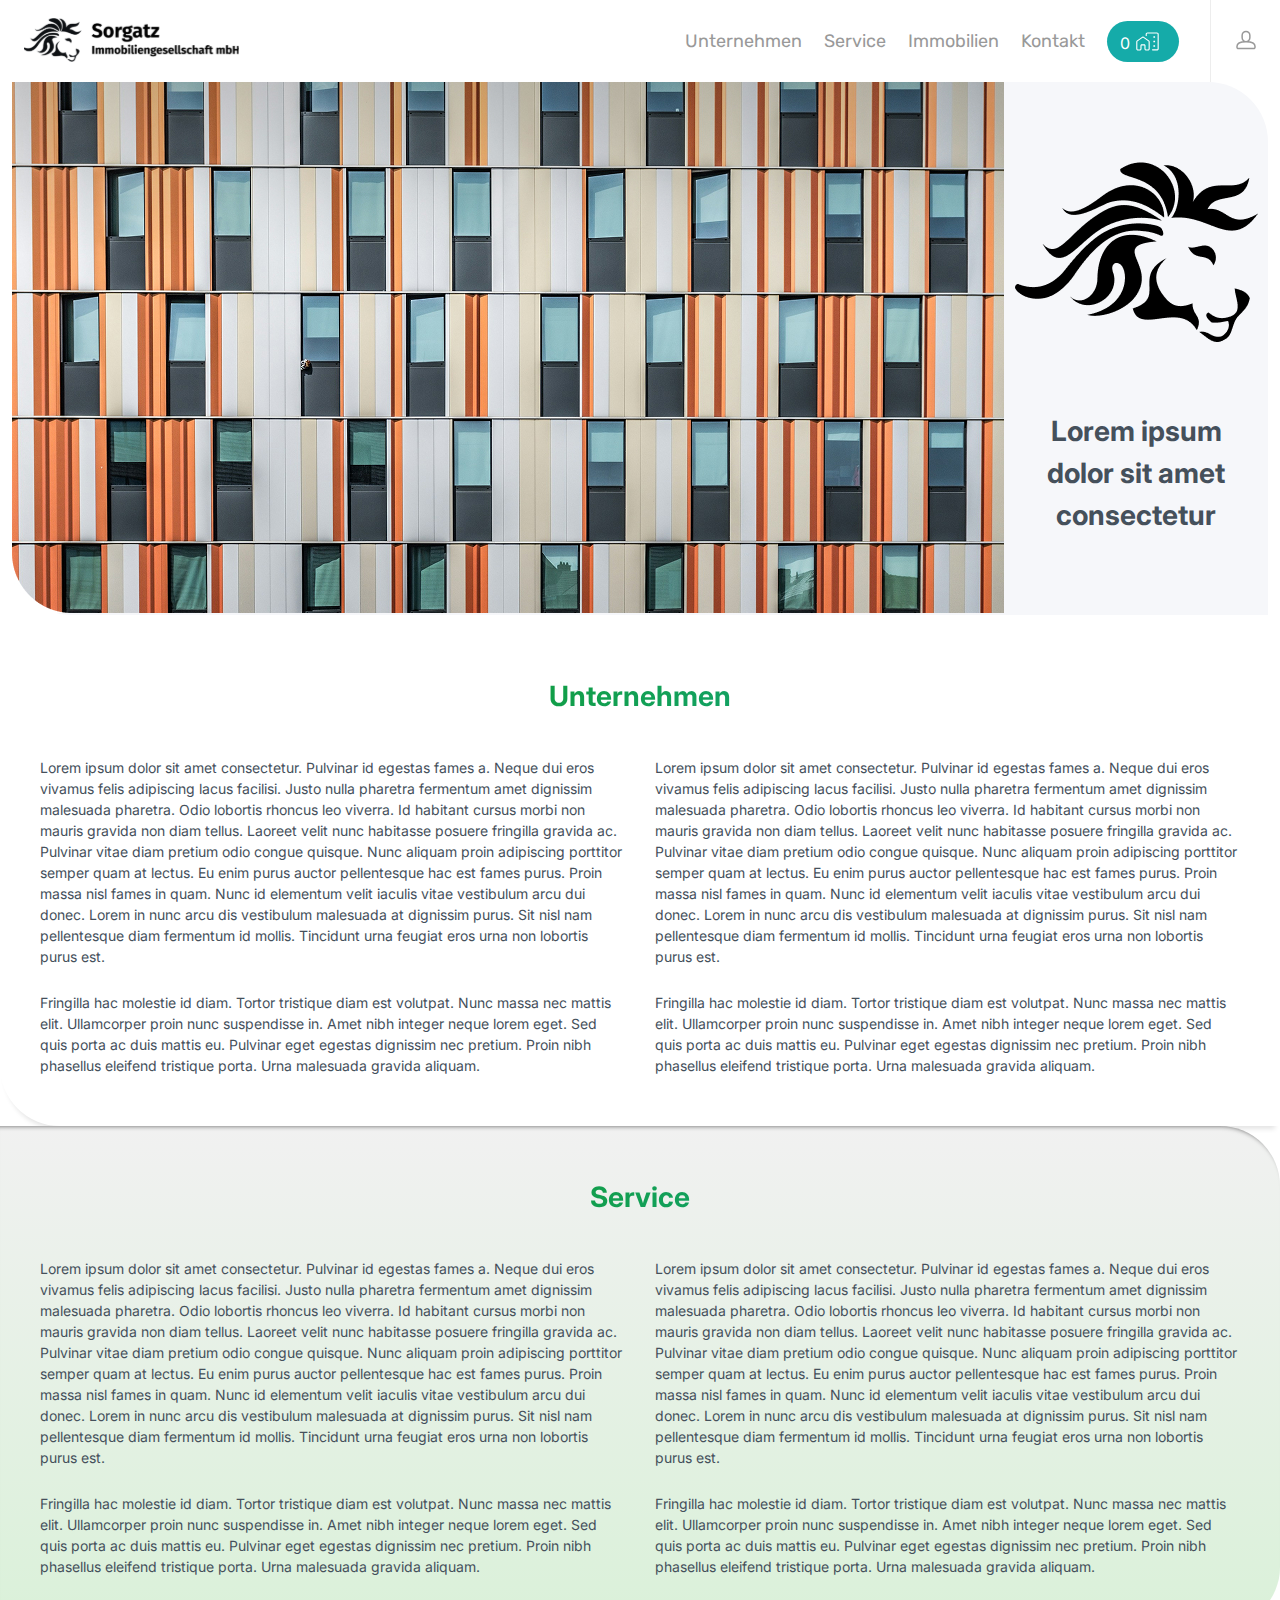
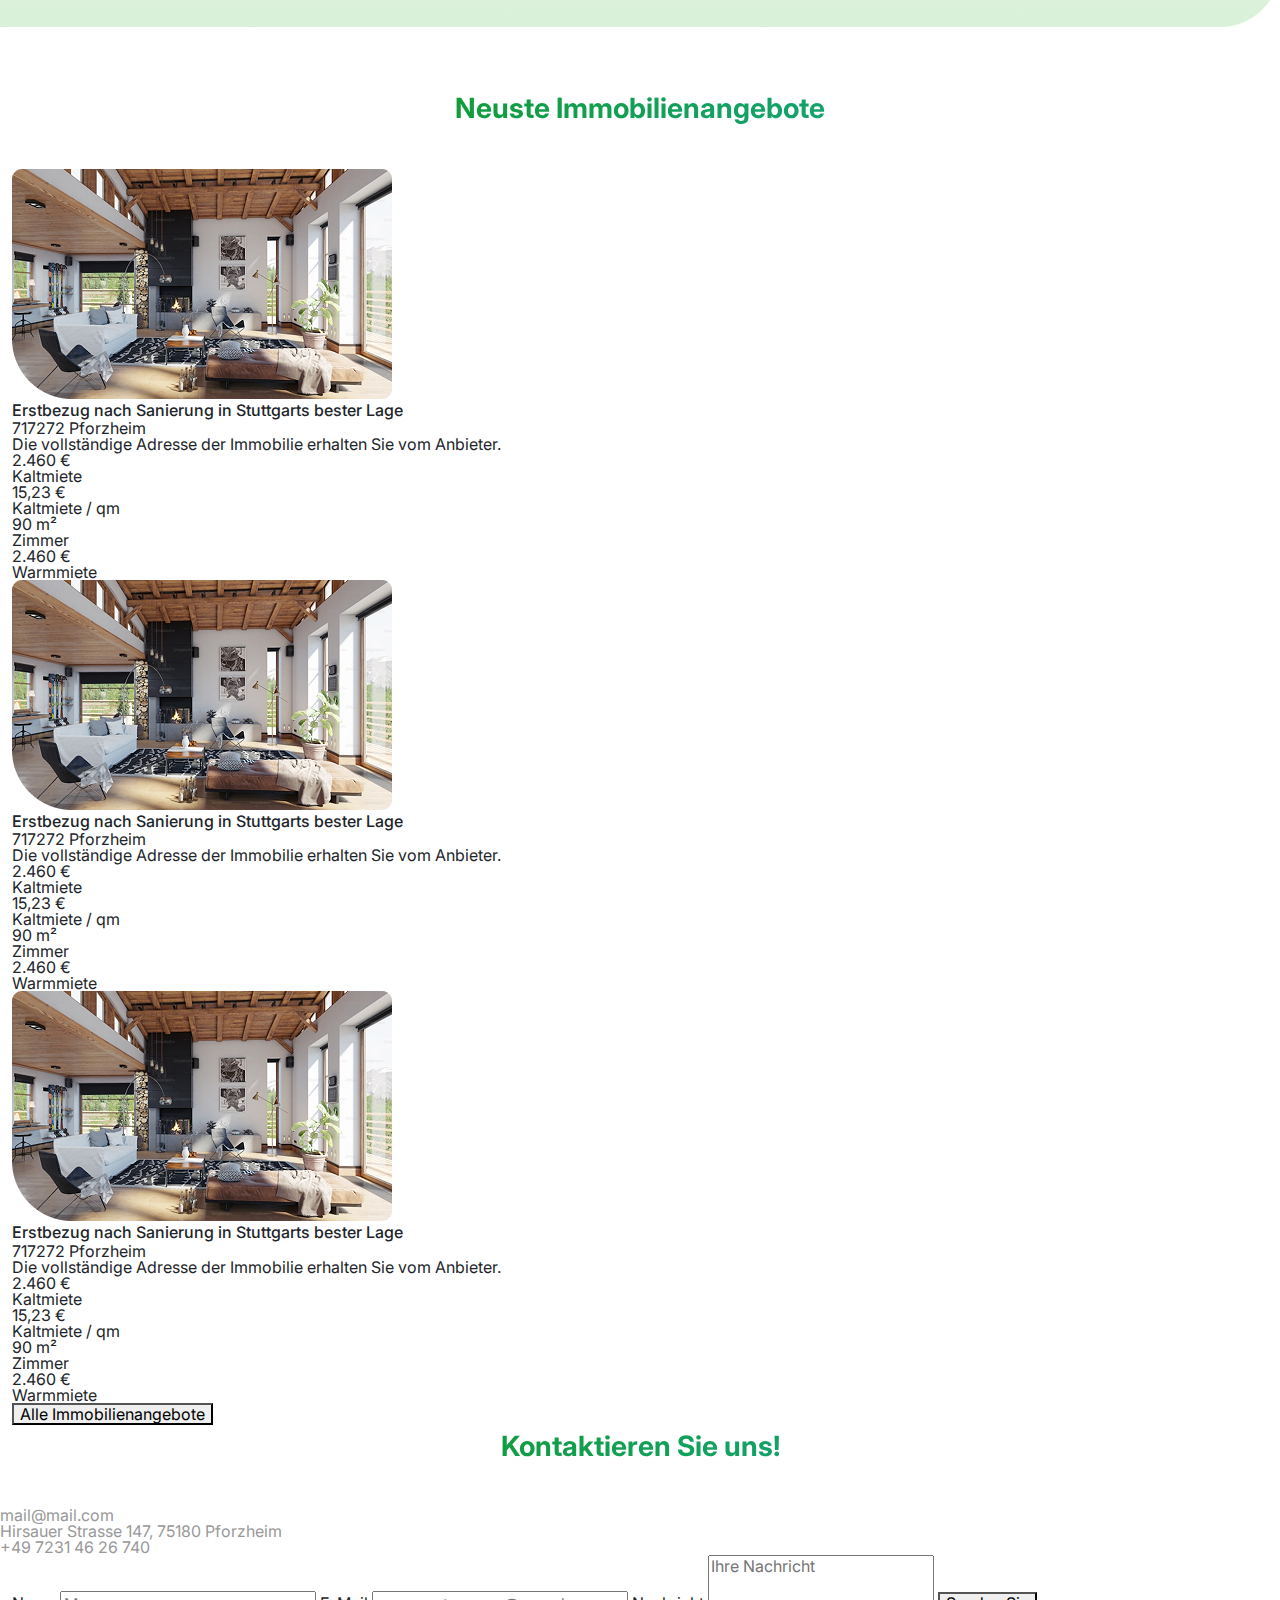
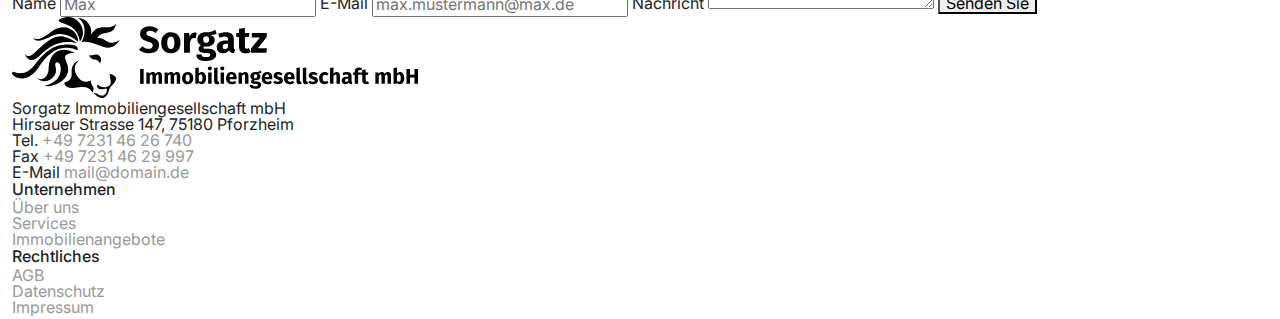
==== index.html @ fa2abf6a "Add files via upload" ====
<!DOCTYPE html>
<html lang="en">
<head>
  <meta charset="UTF-8">
  <meta name="viewport" content="width=device-width, initial-scale=1.0">
  <meta http-equiv="X-UA-Compatible" content="ie=edge">
  <title>Lorem ipsum dolor sit amet consectetur</title>
  <link rel="icon" href="img/icons/favicon.png" type="image/png">
  <link rel="preconnect" href="https://fonts.googleapis.com">
  <link rel="preconnect" href="https://fonts.gstatic.com" crossorigin>
  <link href="https://fonts.googleapis.com/css2?family=Inter:ital,opsz,wght@0,14..32,100..900;1,14..32,100..900&family=Rubik:ital,wght@0,300..900;1,300..900&display=swap" rel="stylesheet">
  <link href="https://cdn.jsdelivr.net/npm/bootstrap@5.3.3/dist/css/bootstrap.min.css" rel="stylesheet" integrity="sha384-QWTKZyjpPEjISv5WaRU9OFeRpok6YctnYmDr5pNlyT2bRjXh0JMhjY6hW+ALEwIH" crossorigin="anonymous">
  <link rel="stylesheet" href="css/reset.css">
  <link rel="stylesheet" href="css/slick.css">
  <link rel="stylesheet" href="css/jquery.fancybox.css">
  <link rel="stylesheet" href="css/style.css">
  
</head>
<body>

  <header class="header">
    <div class="container-fluid">
      <div class="row">
        <div class="col-12">
          <div class="header-inner">
            <nav class="navbar">
              <div class="container-fluid">
                <a class="navbar-brand" href="#" class="head-logo">
                  <img src="img/logo.svg" alt="Logo">
                </a>
                <div class="header-panel">
                  <ul>
                    <li><a href="#">Unternehmen</a></li>
                    <li><a href="#">Service</a></li>
                    <li><a href="#">Immobilien</a></li>
                    <li><a href="#">Kontakt</a></li>
                  </ul>
                  <button class="flat-counter">
                    0
                    <img src="img/icons/home.svg" alt="flats">
                  </button>
                  <div class="login-panel">
                    <button><img src="img/icons/profile.svg" alt="login"></button>
                  </div>
                </div>
                <button class="navbar-toggler" type="button" data-bs-toggle="offcanvas" data-bs-target="#offcanvasNavbar" aria-controls="offcanvasNavbar">
                  <span class="navbar-toggler-icon"></span>
                </button>
                <div class="offcanvas offcanvas-end" tabindex="-1" id="offcanvasNavbar" aria-labelledby="offcanvasNavbarLabel">
                  <div class="offcanvas-body">
                    <button type="button" class="btn-close" data-bs-dismiss="offcanvas" aria-label="Закрыть"></button>
                    <ul>
                      <li><a href="#">Startseite</a></li>
                      <li><a href="#">Unternehmen</a></li>
                      <li><a href="#">Service</a></li>
                      <li><a href="#">Immobilien</a></li>
                      <li><a href="#">Kontakt</a></li>
                    </ul>
                    <ul>
                      <li><a href="#">Profile</a></li>
                      <li><a href="#">Ausloggen</a></li>
                    </ul>
                  </div>
                </div>
              </div>
            </nav>
          </div>
        </div>
      </div>
    </div>
  </header>

  <main class="main">
    <section class="first">
      <div class="container-fluid">
        <div class="row">
          <div class="col-12">
            <div class="first-inner">
              <div class="first-banner">
                <img src="img/main/main_banner.jpg">
              </div>
              <div class="first-logo">
                <img src="img/main/main_lion.png">
                <h1>Lorem ipsum dolor sit amet consectetur</h1>
              </div>
            </div>
          </div>
        </div>
      </div>
    </section>

    <section class="unternehmen">
      <div class="container-fluid">
        <div class="row">
          <div class="col-12">
            <h2>Unternehmen</h2>
            <div class="unternehmen-inner">
              <p>Lorem ipsum dolor sit amet consectetur. Pulvinar id egestas fames a. Neque dui eros vivamus felis adipiscing lacus facilisi. Justo nulla pharetra fermentum amet dignissim malesuada pharetra. Odio lobortis rhoncus leo viverra. Id habitant cursus morbi non mauris gravida non diam tellus. Laoreet velit nunc habitasse posuere fringilla gravida ac. Pulvinar vitae diam pretium odio congue quisque. Nunc aliquam proin adipiscing porttitor semper quam at lectus. Eu enim purus auctor pellentesque hac est fames purus. Proin massa nisl fames in quam. Nunc id elementum velit iaculis vitae vestibulum arcu dui donec. Lorem in nunc arcu dis vestibulum malesuada at dignissim purus. Sit nisl nam pellentesque diam fermentum id mollis. Tincidunt urna feugiat eros urna non lobortis purus est.</p>
              <p>Lorem ipsum dolor sit amet consectetur. Pulvinar id egestas fames a. Neque dui eros vivamus felis adipiscing lacus facilisi. Justo nulla pharetra fermentum amet dignissim malesuada pharetra. Odio lobortis rhoncus leo viverra. Id habitant cursus morbi non mauris gravida non diam tellus. Laoreet velit nunc habitasse posuere fringilla gravida ac. Pulvinar vitae diam pretium odio congue quisque. Nunc aliquam proin adipiscing porttitor semper quam at lectus. Eu enim purus auctor pellentesque hac est fames purus. Proin massa nisl fames in quam. Nunc id elementum velit iaculis vitae vestibulum arcu dui donec. Lorem in nunc arcu dis vestibulum malesuada at dignissim purus. Sit nisl nam pellentesque diam fermentum id mollis. Tincidunt urna feugiat eros urna non lobortis purus est.</p>
              <p>Fringilla hac molestie id diam. Tortor tristique diam est volutpat. Nunc massa nec mattis elit. Ullamcorper proin nunc suspendisse in. Amet nibh integer neque lorem eget. Sed quis porta ac duis mattis eu. Pulvinar eget egestas dignissim nec pretium. Proin nibh phasellus eleifend tristique porta. Urna malesuada gravida aliquam.</p>
              <p>Fringilla hac molestie id diam. Tortor tristique diam est volutpat. Nunc massa nec mattis elit. Ullamcorper proin nunc suspendisse in. Amet nibh integer neque lorem eget. Sed quis porta ac duis mattis eu. Pulvinar eget egestas dignissim nec pretium. Proin nibh phasellus eleifend tristique porta. Urna malesuada gravida aliquam.</p>
            </div>
          </div>
        </div>
      </div>
    </section>

    <section class="service">
      <div class="container-fluid">
        <div class="row">
          <div class="col-12">
            <h2>Service</h2>
            <div class="service-inner">
              <p>Lorem ipsum dolor sit amet consectetur. Pulvinar id egestas fames a. Neque dui eros vivamus felis adipiscing lacus facilisi. Justo nulla pharetra fermentum amet dignissim malesuada pharetra. Odio lobortis rhoncus leo viverra. Id habitant cursus morbi non mauris gravida non diam tellus. Laoreet velit nunc habitasse posuere fringilla gravida ac. Pulvinar vitae diam pretium odio congue quisque. Nunc aliquam proin adipiscing porttitor semper quam at lectus. Eu enim purus auctor pellentesque hac est fames purus. Proin massa nisl fames in quam. Nunc id elementum velit iaculis vitae vestibulum arcu dui donec. Lorem in nunc arcu dis vestibulum malesuada at dignissim purus. Sit nisl nam pellentesque diam fermentum id mollis. Tincidunt urna feugiat eros urna non lobortis purus est.</p>
              <p>Lorem ipsum dolor sit amet consectetur. Pulvinar id egestas fames a. Neque dui eros vivamus felis adipiscing lacus facilisi. Justo nulla pharetra fermentum amet dignissim malesuada pharetra. Odio lobortis rhoncus leo viverra. Id habitant cursus morbi non mauris gravida non diam tellus. Laoreet velit nunc habitasse posuere fringilla gravida ac. Pulvinar vitae diam pretium odio congue quisque. Nunc aliquam proin adipiscing porttitor semper quam at lectus. Eu enim purus auctor pellentesque hac est fames purus. Proin massa nisl fames in quam. Nunc id elementum velit iaculis vitae vestibulum arcu dui donec. Lorem in nunc arcu dis vestibulum malesuada at dignissim purus. Sit nisl nam pellentesque diam fermentum id mollis. Tincidunt urna feugiat eros urna non lobortis purus est.</p>
              <p>Fringilla hac molestie id diam. Tortor tristique diam est volutpat. Nunc massa nec mattis elit. Ullamcorper proin nunc suspendisse in. Amet nibh integer neque lorem eget. Sed quis porta ac duis mattis eu. Pulvinar eget egestas dignissim nec pretium. Proin nibh phasellus eleifend tristique porta. Urna malesuada gravida aliquam.</p>
              <p>Fringilla hac molestie id diam. Tortor tristique diam est volutpat. Nunc massa nec mattis elit. Ullamcorper proin nunc suspendisse in. Amet nibh integer neque lorem eget. Sed quis porta ac duis mattis eu. Pulvinar eget egestas dignissim nec pretium. Proin nibh phasellus eleifend tristique porta. Urna malesuada gravida aliquam.</p>
            </div>
          </div>
        </div>
      </div>
    </section>

    <section class="neuste">
      <div class="container-fluid">
        <div class="row">
          <div class="col-12">
            <h2>Neuste Immobilienangebote</h2>
            <div class="neuste-inner">
              <div class="neuste-flat">
                <img src="img/flats/flat_img.png">
                <h3>Erstbezug nach Sanierung in Stuttgarts bester Lage</h3>
                <div class="neuste-flat_adress">
                  <p>717272 Pforzheim</p>
                  <p>Die vollständige Adresse der Immobilie erhalten Sie vom Anbieter.</p>
                </div>
                <div class="neuste-flat_info">
                  <div class="neuste-info_item">
                    <span>2.460 €</span>
                    <p>Kaltmiete</p>
                  </div>
                  <div class="neuste-info_item">
                    <span>15,23 €</span>
                    <p>Kaltmiete / qm</p>
                  </div>
                  <div class="neuste-info_item">
                    <span>90 m²</span>
                    <p>Zimmer</p>
                  </div>
                  <div class="neuste-info_item">
                    <span>2.460 €</span>
                    <p>Warmmiete</p>
                  </div>
                </div>
              </div>
              <div class="neuste-flat">
                <img src="img/flats/flat_img.png">
                <h3>Erstbezug nach Sanierung in Stuttgarts bester Lage</h3>
                <div class="neuste-flat_adress">
                  <p>717272 Pforzheim</p>
                  <p>Die vollständige Adresse der Immobilie erhalten Sie vom Anbieter.</p>
                </div>
                <div class="neuste-flat_info">
                  <div class="neuste-info_item">
                    <span>2.460 €</span>
                    <p>Kaltmiete</p>
                  </div>
                  <div class="neuste-info_item">
                    <span>15,23 €</span>
                    <p>Kaltmiete / qm</p>
                  </div>
                  <div class="neuste-info_item">
                    <span>90 m²</span>
                    <p>Zimmer</p>
                  </div>
                  <div class="neuste-info_item">
                    <span>2.460 €</span>
                    <p>Warmmiete</p>
                  </div>
                </div>
              </div>
              <div class="neuste-flat">
                <img src="img/flats/flat_img.png">
                <h3>Erstbezug nach Sanierung in Stuttgarts bester Lage</h3>
                <div class="neuste-flat_adress">
                  <p>717272 Pforzheim</p>
                  <p>Die vollständige Adresse der Immobilie erhalten Sie vom Anbieter.</p>
                </div>
                <div class="neuste-flat_info">
                  <div class="neuste-info_item">
                    <span>2.460 €</span>
                    <p>Kaltmiete</p>
                  </div>
                  <div class="neuste-info_item">
                    <span>15,23 €</span>
                    <p>Kaltmiete / qm</p>
                  </div>
                  <div class="neuste-info_item">
                    <span>90 m²</span>
                    <p>Zimmer</p>
                  </div>
                  <div class="neuste-info_item">
                    <span>2.460 €</span>
                    <p>Warmmiete</p>
                  </div>
                </div>
              </div>
            </div>
            <button>Alle Immobilienangebote</button>
          </div>
        </div>
      </div>
    </section>

    <section class="kontaktieren">
      <div class="container-fliud">
        <div class="row">
          <div class="col-12">
            <h2>Kontaktieren Sie uns!</h2>
            <div class="kontaktieren-list">
              <div class="kontaktieren-list-item"><a href="#">mail@mail.com</a></div>
              <div class="kontaktieren-list-item"><a href="#">Hirsauer Strasse 147, 75180 Pforzheim</a></div>
              <div class="kontaktieren-list-item"><a href="#">+49 7231 46 26 740</a></div>
            </div>
          </div>
        </div>
      </div>
    </section>

    <section class="space">
      <div class="container-fluid">
        <div class="row">
          <div class="col-12">
            <div class="space-inner"></div>
          </div>
        </div>
      </div>
    </section>

    <div class="kontaktieren-order">
      <div class="container-fluid">
        <div class="row">
          <div class="col-12">
            <div class="kontaktieren-order-inner">
              <form>
                <label for="inputName">Name</label>
                <input type="text" id="inputName" aria-describedby="nameHelp" placeholder="Max">
                <label for="inputEmail">E-Mail</label>
                <input type="email" id="inputEmail" aria-describedby="emailHelp" placeholder="max.mustermann@max.de">
                <label for="inputQuestion">Nachricht</label>
                <textarea id="inputQuestion" rows="3" placeholder="Ihre Nachricht"></textarea>
                <button type="submit">Senden Sie</button>
              </form>
            </div>
          </div>
        </div>
      </div>
    </div>

  </main>

  <footer class="footer">
    <div class="container-fluid">
      <div class="row">
        <div class="col-12">
          <div class="footer-inner">
            <div class="footer-item">
              <a href="#" class="footer-logo">
                <img src="img/footer_logo.svg">
              </a>
            </div>
            <div class="footer-item">
              <p>Sorgatz Immobiliengesellschaft mbH</p>
              <p>Hirsauer Strasse 147, 75180 Pforzheim</p>
              <p>Tel. <a href="#">+49 7231 46 26 740</a></p>
              <p>Fax <a href="#">+49 7231 46 29 997</a></p>
              <p>E-Mail <a href="#">mail@domain.de</a></p>
            </div>
            <div class="footer-item">
              <div class="footer-item_unternehmen">
                <h4>Unternehmen</h4>
                <ul>
                  <li><a href="#">Über uns</a></li>
                  <li><a href="#">Services</a></li>
                  <li><a href="#">Immobilienangebote</a></li>
                </ul>
              </div>
              <div class="footer-item_rechtliches">
                <h4>Rechtliches</h4>
                <ul>
                  <li><a href="#">AGB</a></li>
                  <li><a href="#">Datenschutz</a></li>
                  <li><a href="#">Impressum</a></li>
                </ul>
              </div>
            </div>
          </div>
        </div>
      </div>
    </div>
  </footer>
  

  <script src="https://ajax.googleapis.com/ajax/libs/jquery/3.4.1/jquery.min.js"></script>
  <script src="https://cdn.jsdelivr.net/npm/@popperjs/core@2.11.8/dist/umd/popper.min.js" integrity="sha384-I7E8VVD/ismYTF4hNIPjVp/Zjvgyol6VFvRkX/vR+Vc4jQkC+hVqc2pM8ODewa9r" crossorigin="anonymous"></script>
<script src="https://cdn.jsdelivr.net/npm/bootstrap@5.3.3/dist/js/bootstrap.min.js" integrity="sha384-0pUGZvbkm6XF6gxjEnlmuGrJXVbNuzT9qBBavbLwCsOGabYfZo0T0to5eqruptLy" crossorigin="anonymous"></script>
  <script src="js/slick.min.js"></script>
  <script src="js/jquery.fancybox.min.js"></script>
  <script src="js/main.js"></script>
</body>
</html>
---- css/style.css ----
*{
    box-sizing: border-box;
}

.header-panel .navbar-toggler{
    display: none;
}

body{
    font-family: "Inter", serif;
}

a{
    text-decoration: none;
    color: #999999;
    border-bottom: 2px solid #fff;
    transition: all .3;
}

a:hover{
    border-bottom: 2px solid #15ABA9;
    transition: all .3s;
}


.navbar-toggler{
    display: none;
}

.header-inner .navbar{
    padding-top: 0;
    padding-bottom: 0;
}

.header-inner .navbar .navbar-brand{
    padding-top: 0;
    padding-bottom: 0;
    border: none;
}

.header-panel{
    display: flex;
    align-items: center;
}

.header-panel ul{
    display: flex;
    align-items: center;
}

.header-panel button{
    border: none;
    padding: 0;
    background-color: transparent;
}

.header-panel ul li a{
    font-family: "Rubik", serif;
    font-size: 18px;
    font-weight: 400;
    line-height: 26px;
    padding-bottom: 3px;
}

.header-panel ul li{
    margin-right: 22px;
}

.header-panel .flat-counter{
    background-color: #15ABA9;
    padding: 11px 20px 11px 13px;
    color: #fff;
    display: flex;
    align-items: end;
    margin-right: 31px;
    border-radius: 22px;
    cursor: pointer;
    transition: all .3s;
}

.header-panel .flat-counter:hover{
    transition: all .3s;
    box-shadow: 0px 5px 10px 2px rgba(0, 0, 0, 0.2);
}

.flat-counter img{
    margin-left: 6px;
}

.login-panel{
    padding-top: 30px;
    padding-bottom: 30px;
    padding-left: 25px;
    border-left: 1px solid #EDEDED;
}

.first{
    margin-bottom: 60px;
}

.first-inner{
    display: flex;
    align-items: center;
    background-color: #F6F7FA;
    border-top-right-radius: 60px;
    border-bottom-left-radius: 60px;
}

.first-logo{
    margin: 0 auto;
    text-align: center;
}

.first-logo img{
    margin-bottom: 66px;
}

.first-logo h1{
    font-size: 28px;
    font-weight: 700;
    line-height: 150%;
    max-width: 243px;
    color: #45505B;
}

h2{
    font-size: 28px;
    text-align: center;
    font-weight: 700;
    margin-bottom: 40px;
    line-height: 150%;
    background: linear-gradient(120deg, rgba(15, 148, 0, 1) 0%, rgba(21, 171, 169, 1) 100%);
    -webkit-background-clip: text;
    -webkit-text-fill-color: transparent;
}

.unternehmen{
    padding-bottom: 50px;
    border-bottom-left-radius: 60px;
    box-shadow: 0px 8px 5px -5px rgb(0 0 0 / 11%);
}

.unternehmen .container-fluid{
    max-width: 1200px;
    margin: 0 auto;
}

.unternehmen .col-12{
    padding: 0;
}

.unternehmen-inner{
    display: flex;
    flex-wrap: wrap;
}

.unternehmen-inner p{
    width: 50%;
    max-width: 585px;
    font-size: 14px;
    font-weight: 400;
    line-height: 150%;
    color: #45505B;
}

.unternehmen-inner p:nth-child(-n+2){
    margin-bottom: 25px;
}

.unternehmen-inner p:nth-child(2n+1){
    margin-right: 30px;
}

.service{
    padding-top: 50px;
    padding-bottom: 50px;
    background: linear-gradient(180deg, rgba(241, 241, 241, 1) 0%, rgba(218, 241, 217, 1) 100%);
    border-top-right-radius: 60px;
    border-bottom-right-radius: 60px;
    box-shadow: 0px 5px 5px -5px rgba(0, 0, 0, 0.6) inset;
    margin-bottom: 60px;
}

.service .container-fluid{
    max-width: 1200px;
    margin: 0 auto;
}

.service .col-12{
    padding: 0;
}

.service-inner{
    display: flex;
    flex-wrap: wrap;
}

.service-inner p{
    width: 50%;
    max-width: 585px;
    font-size: 14px;
    font-weight: 400;
    line-height: 150%;
    color: #45505B;
}

.service-inner p:nth-child(-n+2){
    margin-bottom: 25px;
}

.service-inner p:nth-child(2n+1){
    margin-right: 30px;
}
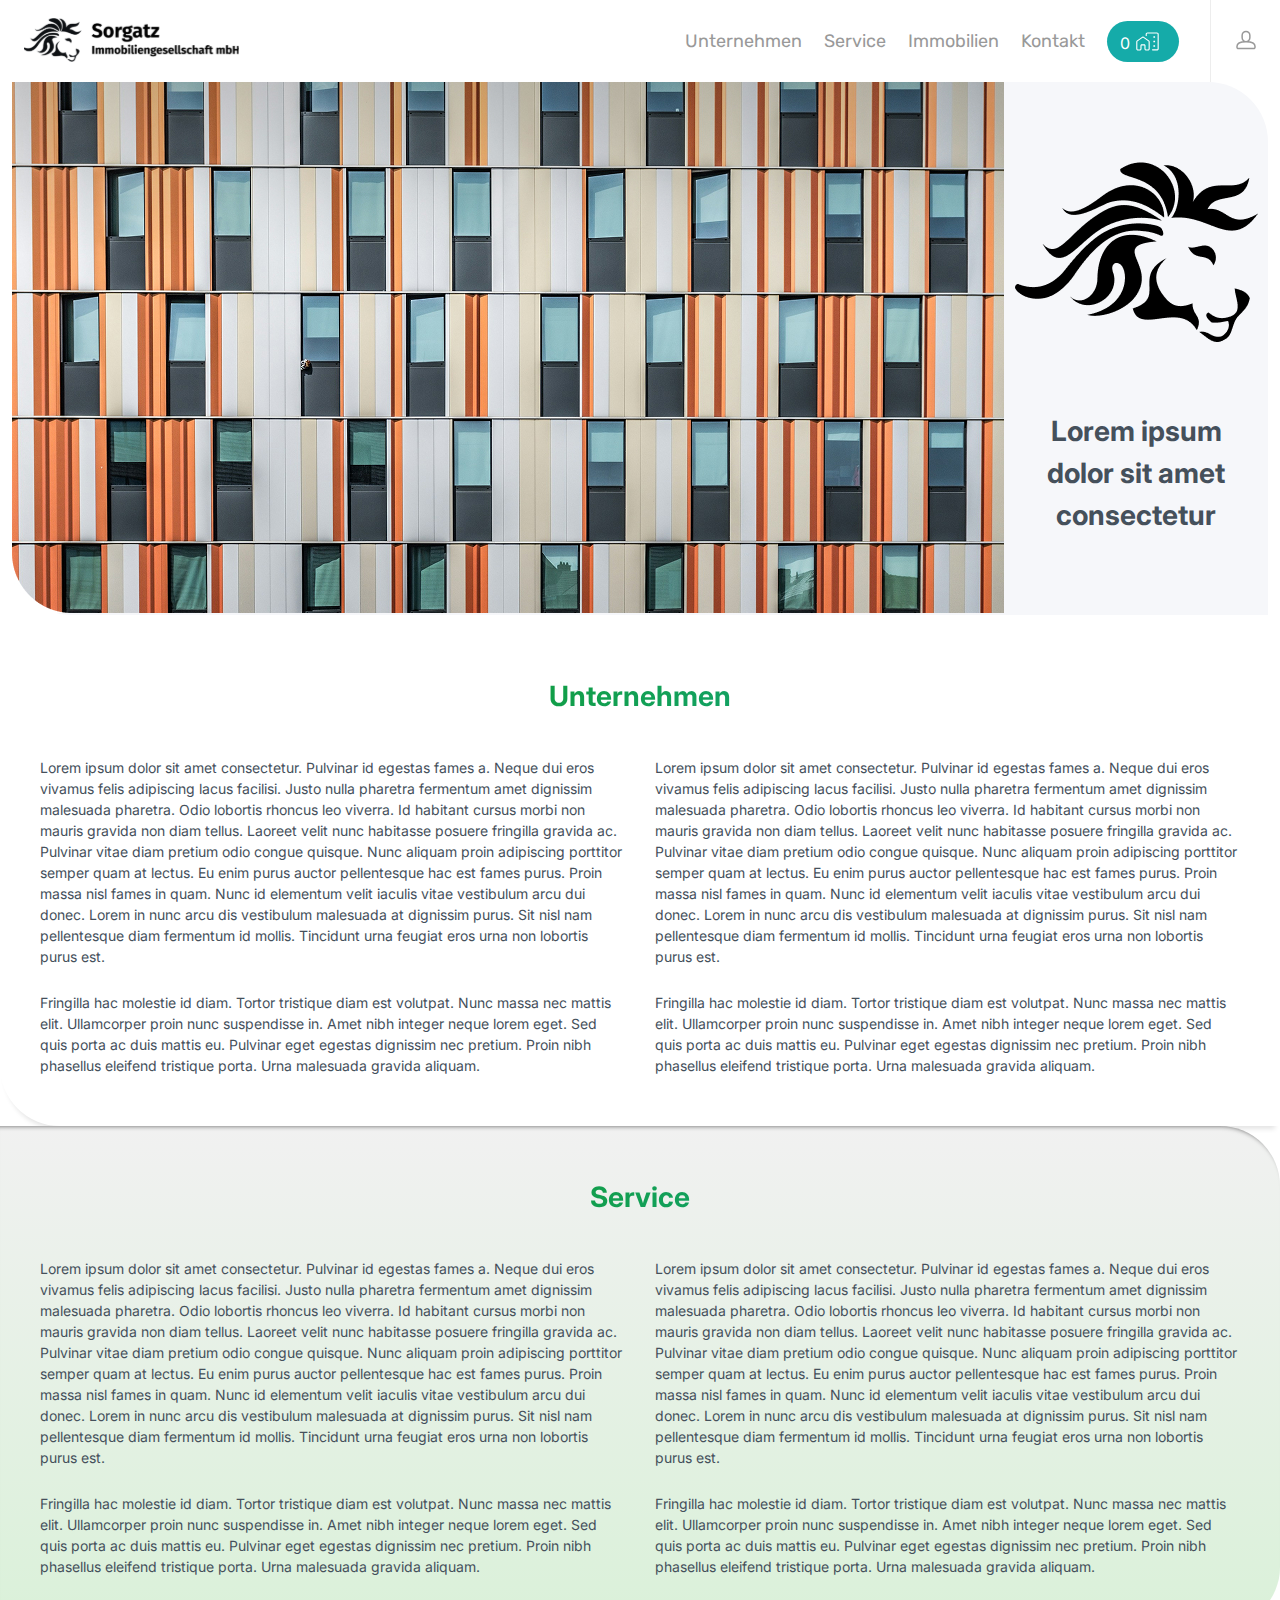
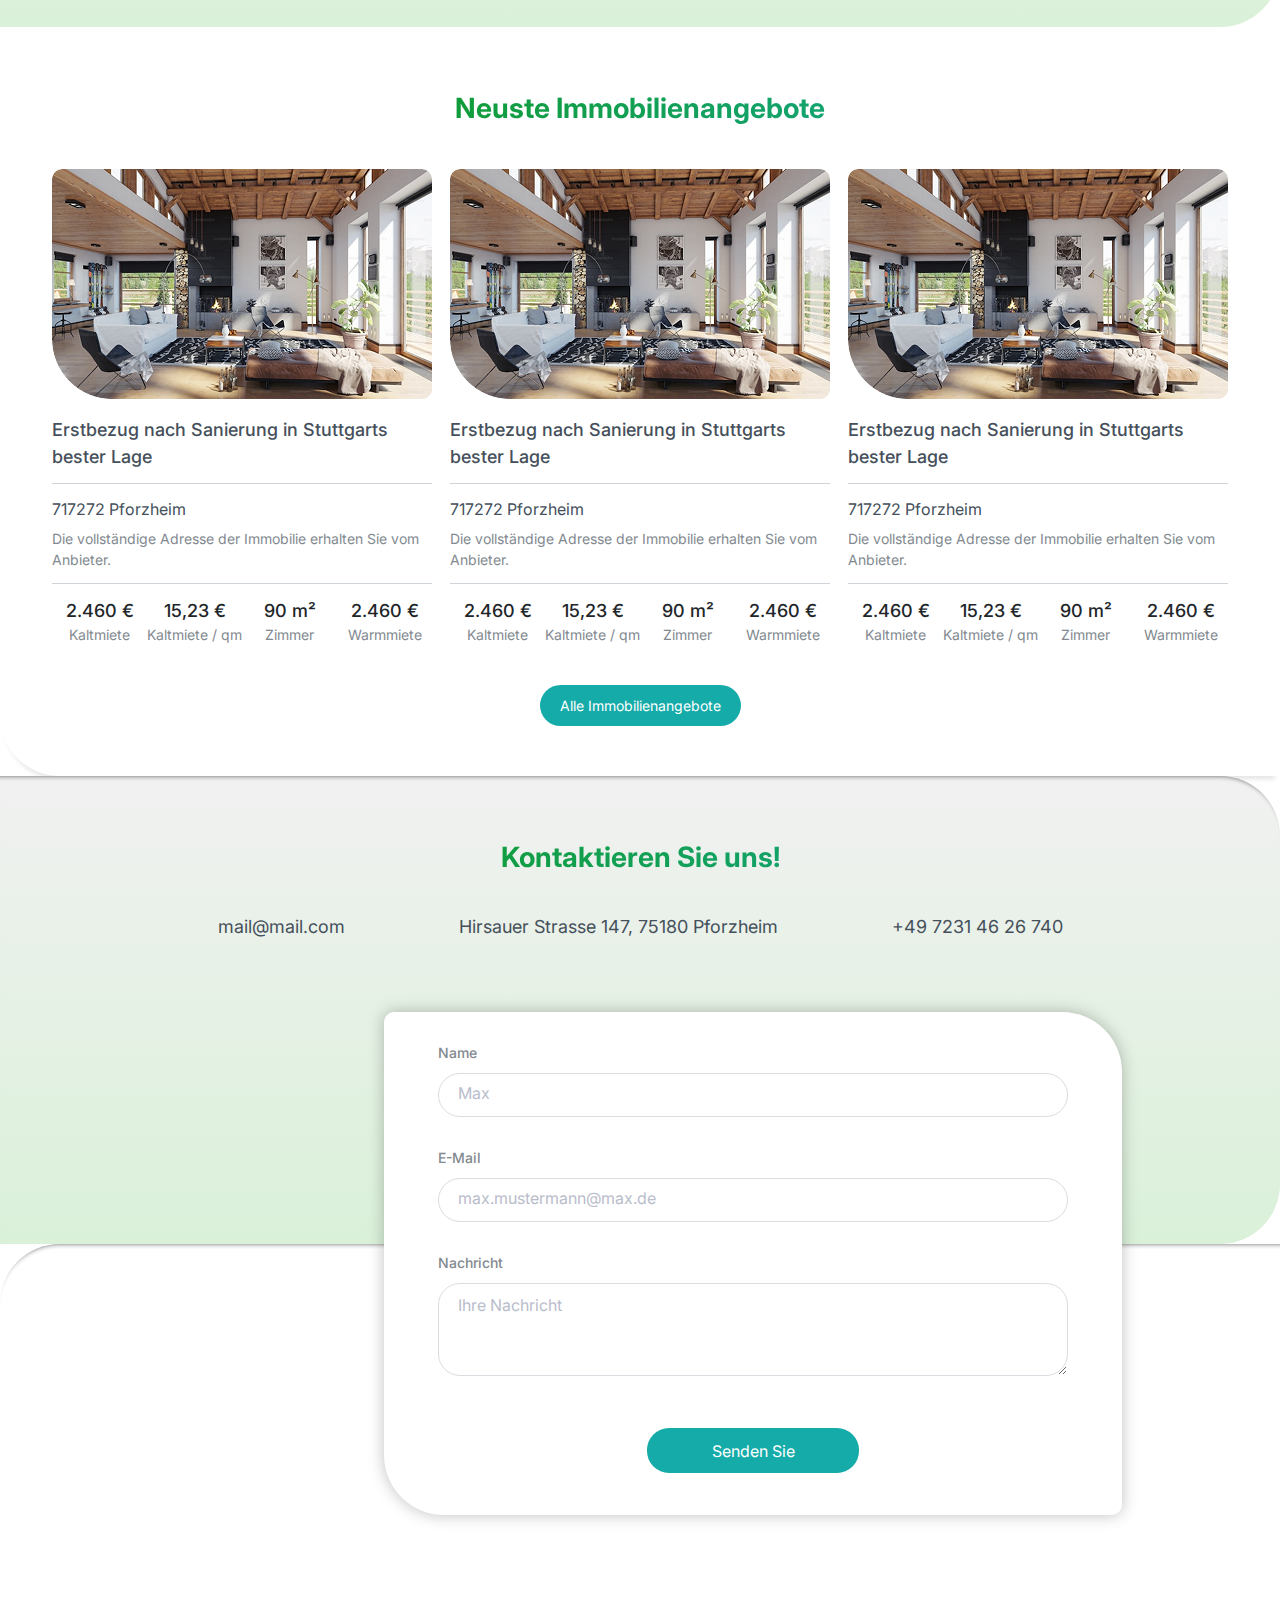
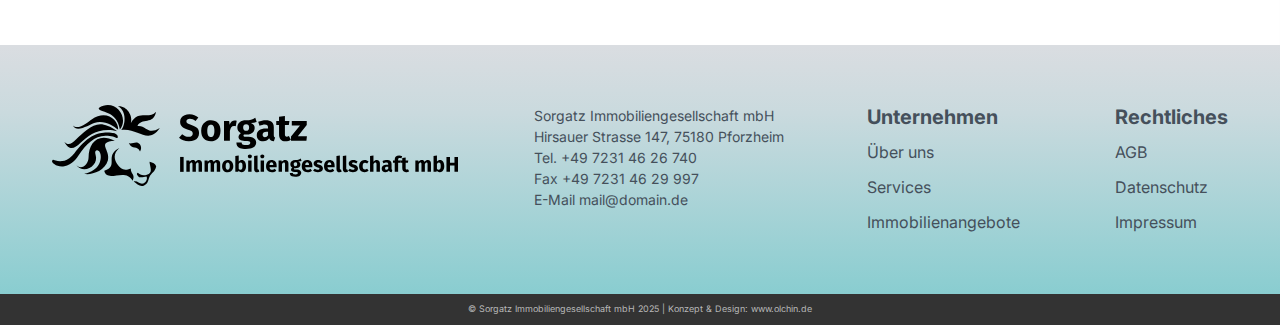
==== commit 7d10996e: "Add files via upload" ====
--- a/index.html
+++ b/index.html
@@ -248,7 +248,7 @@
                 <label for="inputEmail">E-Mail</label>
                 <input type="email" id="inputEmail" aria-describedby="emailHelp" placeholder="max.mustermann@max.de">
                 <label for="inputQuestion">Nachricht</label>
-                <textarea id="inputQuestion" rows="3" placeholder="Ihre Nachricht"></textarea>
+                <textarea id="inputQuestion" rows="5" placeholder="Ihre Nachricht"></textarea>
                 <button type="submit">Senden Sie</button>
               </form>
             </div>
@@ -299,6 +299,18 @@
       </div>
     </div>
   </footer>
+
+  <div class="copyright">
+    <div class="container-fluid">
+      <div class="row">
+        <div class="col-12">
+          <div class="copyright-inner">
+            <p>© Sorgatz Immobiliengesellschaft mbH 2025  |  Konzept & Design: <a href="#" rel="nofollow">www.olchin.de</a></p>
+          </div>
+        </div>
+      </div>
+    </div>
+  </div>
   
 
   <script src="https://ajax.googleapis.com/ajax/libs/jquery/3.4.1/jquery.min.js"></script>
--- a/css/style.css
+++ b/css/style.css
@@ -1,60 +1,63 @@
-*{
+* {
     box-sizing: border-box;
 }
 
-.header-panel .navbar-toggler{
+.header-panel .navbar-toggler {
     display: none;
 }
 
-body{
+body {
     font-family: "Inter", serif;
 }
 
-a{
+a {
     text-decoration: none;
     color: #999999;
     border-bottom: 2px solid #fff;
     transition: all .3;
 }
 
-a:hover{
+a:hover {
     border-bottom: 2px solid #15ABA9;
     transition: all .3s;
 }
 
-
-.navbar-toggler{
+ul, ol{
+    list-style-type: none;
+}
+
+.navbar-toggler {
     display: none;
 }
 
-.header-inner .navbar{
+.header-inner .navbar {
     padding-top: 0;
     padding-bottom: 0;
 }
 
-.header-inner .navbar .navbar-brand{
+.header-inner .navbar .navbar-brand {
     padding-top: 0;
     padding-bottom: 0;
     border: none;
 }
 
-.header-panel{
+.header-panel {
     display: flex;
     align-items: center;
 }
 
-.header-panel ul{
+.header-panel ul {
     display: flex;
     align-items: center;
 }
 
-.header-panel button{
+.header-panel button {
     border: none;
     padding: 0;
     background-color: transparent;
 }
 
-.header-panel ul li a{
+.header-panel ul li a {
     font-family: "Rubik", serif;
     font-size: 18px;
     font-weight: 400;
@@ -62,11 +65,11 @@
     padding-bottom: 3px;
 }
 
-.header-panel ul li{
+.header-panel ul li {
     margin-right: 22px;
 }
 
-.header-panel .flat-counter{
+.header-panel .flat-counter {
     background-color: #15ABA9;
     padding: 11px 20px 11px 13px;
     color: #fff;
@@ -78,27 +81,27 @@
     transition: all .3s;
 }
 
-.header-panel .flat-counter:hover{
+.header-panel .flat-counter:hover {
     transition: all .3s;
     box-shadow: 0px 5px 10px 2px rgba(0, 0, 0, 0.2);
 }
 
-.flat-counter img{
+.flat-counter img {
     margin-left: 6px;
 }
 
-.login-panel{
+.login-panel {
     padding-top: 30px;
     padding-bottom: 30px;
     padding-left: 25px;
     border-left: 1px solid #EDEDED;
 }
 
-.first{
+.first {
     margin-bottom: 60px;
 }
 
-.first-inner{
+.first-inner {
     display: flex;
     align-items: center;
     background-color: #F6F7FA;
@@ -106,16 +109,16 @@
     border-bottom-left-radius: 60px;
 }
 
-.first-logo{
+.first-logo {
     margin: 0 auto;
     text-align: center;
 }
 
-.first-logo img{
+.first-logo img {
     margin-bottom: 66px;
 }
 
-.first-logo h1{
+.first-logo h1 {
     font-size: 28px;
     font-weight: 700;
     line-height: 150%;
@@ -123,7 +126,7 @@
     color: #45505B;
 }
 
-h2{
+h2 {
     font-size: 28px;
     text-align: center;
     font-weight: 700;
@@ -134,27 +137,31 @@
     -webkit-text-fill-color: transparent;
 }
 
-.unternehmen{
+.main{
+    position: relative;
+}
+
+.unternehmen {
     padding-bottom: 50px;
     border-bottom-left-radius: 60px;
     box-shadow: 0px 8px 5px -5px rgb(0 0 0 / 11%);
 }
 
-.unternehmen .container-fluid{
+.unternehmen .container-fluid {
     max-width: 1200px;
     margin: 0 auto;
 }
 
-.unternehmen .col-12{
+.unternehmen .col-12 {
     padding: 0;
 }
 
-.unternehmen-inner{
+.unternehmen-inner {
     display: flex;
     flex-wrap: wrap;
 }
 
-.unternehmen-inner p{
+.unternehmen-inner p {
     width: 50%;
     max-width: 585px;
     font-size: 14px;
@@ -163,15 +170,15 @@
     color: #45505B;
 }
 
-.unternehmen-inner p:nth-child(-n+2){
+.unternehmen-inner p:nth-child(-n+2) {
     margin-bottom: 25px;
 }
 
-.unternehmen-inner p:nth-child(2n+1){
+.unternehmen-inner p:nth-child(2n+1) {
     margin-right: 30px;
 }
 
-.service{
+.service {
     padding-top: 50px;
     padding-bottom: 50px;
     background: linear-gradient(180deg, rgba(241, 241, 241, 1) 0%, rgba(218, 241, 217, 1) 100%);
@@ -181,21 +188,21 @@
     margin-bottom: 60px;
 }
 
-.service .container-fluid{
+.service .container-fluid {
     max-width: 1200px;
     margin: 0 auto;
 }
 
-.service .col-12{
+.service .col-12 {
     padding: 0;
 }
 
-.service-inner{
+.service-inner {
     display: flex;
     flex-wrap: wrap;
 }
 
-.service-inner p{
+.service-inner p {
     width: 50%;
     max-width: 585px;
     font-size: 14px;
@@ -204,10 +211,309 @@
     color: #45505B;
 }
 
-.service-inner p:nth-child(-n+2){
+.service-inner p:nth-child(-n+2) {
     margin-bottom: 25px;
 }
 
-.service-inner p:nth-child(2n+1){
+.service-inner p:nth-child(2n+1) {
     margin-right: 30px;
+}
+
+.neuste{
+    padding-bottom: 50px;
+    border-bottom-left-radius: 60px;
+    box-shadow: 0px 8px 5px -5px rgb(0 0 0 / 11%);
+}
+
+.neuste .container-fluid {
+    max-width: 1200px;
+    margin: 0 auto;
+}
+
+.neuste-inner {
+    display: flex;
+    justify-content: space-between;
+    margin-bottom: 40px;
+}
+
+.neuste-flat {
+    width: 33%;
+    max-width: 380px;
+}
+
+.neuste-flat img {
+    border-top-left-radius: 10px;
+    border-top-right-radius: 10px;
+    border-bottom-left-radius: 60px;
+    border-bottom-right-radius: 10x;
+    margin-bottom: 15px;
+}
+
+.neuste-inner h3 {
+    font-size: 18px;
+    font-weight: 500;
+    line-height: 150%;
+    padding-bottom: 13px;
+    border-bottom: 1px solid #CED4DA;
+    margin-bottom: 13px;
+    color: #45505B;
+}
+
+.neuste-flat_adress p:first-child {
+    font-size: 16px;
+    font-weight: 400;
+    line-height: 150%;
+    color: #45505B;
+    margin-bottom: 7px;
+}
+
+.neuste-flat_adress p:nth-child(2) {
+    font-size: 14px;
+    color: #828990;
+    font-weight: 400;
+    line-height: 150%;
+    padding-bottom: 13px;
+    border-bottom: 1px solid #CED4DA;
+    margin-bottom: 13px;
+}
+
+.neuste-flat_info {
+    display: flex;
+    align-items: flex-start;
+    justify-content: space-between;
+}
+
+.neuste-info_item{
+    width: 25%;
+    text-align: center;
+}
+
+.neuste-info_item span{
+    font-size: 18px;
+    font-weight: 500;
+    line-height: 150%;
+}
+
+.neuste-info_item p{
+    font-size: 14px;
+    font-weight: 400;
+    line-height: 150%;
+    color: #828990;
+}
+
+.neuste button{
+    display: block;
+    margin: 0 auto;
+    padding: 10px 20px;
+    border: none;
+    background-color: #15ABA9;
+    font-size: 14px;
+    font-weight: 400;
+    line-height: 150%;
+    color: #fff;
+    border-radius: 22px;
+    cursor: pointer;
+}
+
+.kontaktieren{
+    padding-top: 60px;
+    padding-bottom: 60px;
+    background: linear-gradient(180deg, rgba(241, 241, 241, 1) 0%, rgba(218, 241, 217, 1) 100%);
+    border-top-right-radius: 60px;
+    border-bottom-right-radius: 60px;
+    box-shadow: 0px 5px 5px -5px rgba(0, 0, 0, 0.6) inset;
+}
+
+.kontaktieren-list{
+    max-width: 845px;
+    margin: 0 auto;
+    padding-bottom: 248px;
+    display: flex;
+    justify-content: space-between;
+    align-items: center;
+}
+
+.kontaktieren-list-item a{
+    border-color: transparent;
+    font-size: 18px;
+    font-weight: 400;
+    color: #45505B;
+    transition: all .3s;
+}
+
+.kontaktieren-list-item a:hover{
+    border-color: #15ABA9;
+    transition: all .3s;
+}
+
+.space{
+    padding-top: 200px;
+    padding-bottom: 201px;
+    box-shadow: 0px 5px 5px -5px rgba(0, 0, 0, 0.6) inset;
+    border-top-left-radius: 60px;
+    border-bottom-left-radius: 60px;
+}
+
+.kontaktieren-order-inner{
+    max-width: 738px;
+    margin: 0 auto;
+    padding: 30px 54px 42px 54px;
+    box-shadow: 0px 0px 16px 0px rgba(0, 0, 0, 0.25);
+    border-top-left-radius: 10px;
+    border-top-right-radius: 60px;
+    border-bottom-left-radius: 60px;
+    border-bottom-right-radius: 10px;
+    background-color: #fff;
+    position: absolute;
+    top: 80%;
+    left: 30%;
+}
+
+.kontaktieren-order-inner form input{
+    width: 100%;
+    padding: 9px 15px 13px 19px;
+    margin-bottom: 30px;
+    border-radius: 22px;
+    border: 1px solid #DADDE1;
+}
+
+.kontaktieren-order-inner form input::placeholder{
+    font-size: 16px;
+    font-weight: 400;
+    line-height: 150%;
+    color: #B9BDCB;
+}
+
+.kontaktieren-order-inner form textarea{
+    width: 100%;
+    padding: 9px 15px 13px 19px;
+    margin-bottom: 50px;
+    border-radius: 22px;
+    border: 1px solid #DADDE1;
+    max-height: 93px;
+}
+
+.kontaktieren-order-inner form textarea::placeholder{
+    font-size: 16px;
+    font-weight: 400;
+    line-height: 150%;
+    color: #B9BDCB;
+}
+
+.kontaktieren-order-inner form label{
+    font-size: 14px;
+    font-weight: 500;
+    line-height: 150%;
+    margin-bottom: 10px;
+    color: #828990;
+}
+
+.kontaktieren-order-inner form button{
+    display: block;
+    margin: 0 auto;
+    padding: 10.5px 64.5px;
+    background-color: #15ABA9;
+    border-radius: 22px;
+    color: #fff;
+    font-size: 16px;
+    line-height: 150%;
+    font-weight: 400;
+    cursor: pointer;
+    border: none;
+}
+
+.footer{
+    background: linear-gradient(180deg, rgba(218,221,225,1) 0%, rgba(202,218,222,1) 27%, rgba(137,205,208,1) 100%);
+    padding-top: 60px;
+    padding-bottom: 60px;
+}
+
+.footer p{
+    font-size: 14px;
+    font-weight: 400;
+    line-height: 150%;
+    color: #45505B;
+}
+
+.footer a{
+    border-color: transparent;
+    font-size: 14px;
+    font-weight: 400;
+    line-height: 150%;
+    color: #45505B;
+}
+
+.footer .container-fluid{
+    max-width: 1200px;
+    margin: 0 auto;
+}
+
+.footer-inner{
+    display: flex;
+    justify-content: space-between;
+}
+
+.footer-item{
+    width: 33%;
+}
+
+.footer-item:first-child{
+    min-width: 406px;
+    max-width: 406px;
+}
+
+.footer-item:nth-child(2){
+    max-width: 257px;
+}
+
+.footer-item:last-child{
+    max-width: 361px;
+    display: flex;
+    justify-content: space-between;
+}
+
+
+.footer-item h4{
+    font-size: 20px;
+    font-weight: 700;
+    margin-bottom: 11px;
+    color: #45505B;
+}
+
+.footer-item_unternehmen ul li, .footer-item_rechtliches ul li{
+    margin-bottom: 11px;
+}
+
+
+.footer-item_unternehmen ul li:last-child, .footer-item_rechtliches ul li:last-child{
+    margin-bottom: 0;
+}
+
+.footer-item_unternehmen ul li a, .footer-item_rechtliches ul li a{
+    font-size: 16px;
+    font-weight: 400;
+    line-height: 150%;
+    color: #45505B;
+}
+
+.copyright{
+    padding-top: 8px;
+    padding-bottom: 9px;
+    background-color: #333333;
+    text-align: center;
+}
+
+.copyright p{
+    color: #B8B8B8;
+    font-size: 9px;
+    font-weight: 400;
+    line-height: 150%;
+}
+
+.copyright a{
+    border-color: transparent;
+    color: #B8B8B8;
+    font-size: 9px;
+    font-weight: 400;
+    line-height: 150%;
 }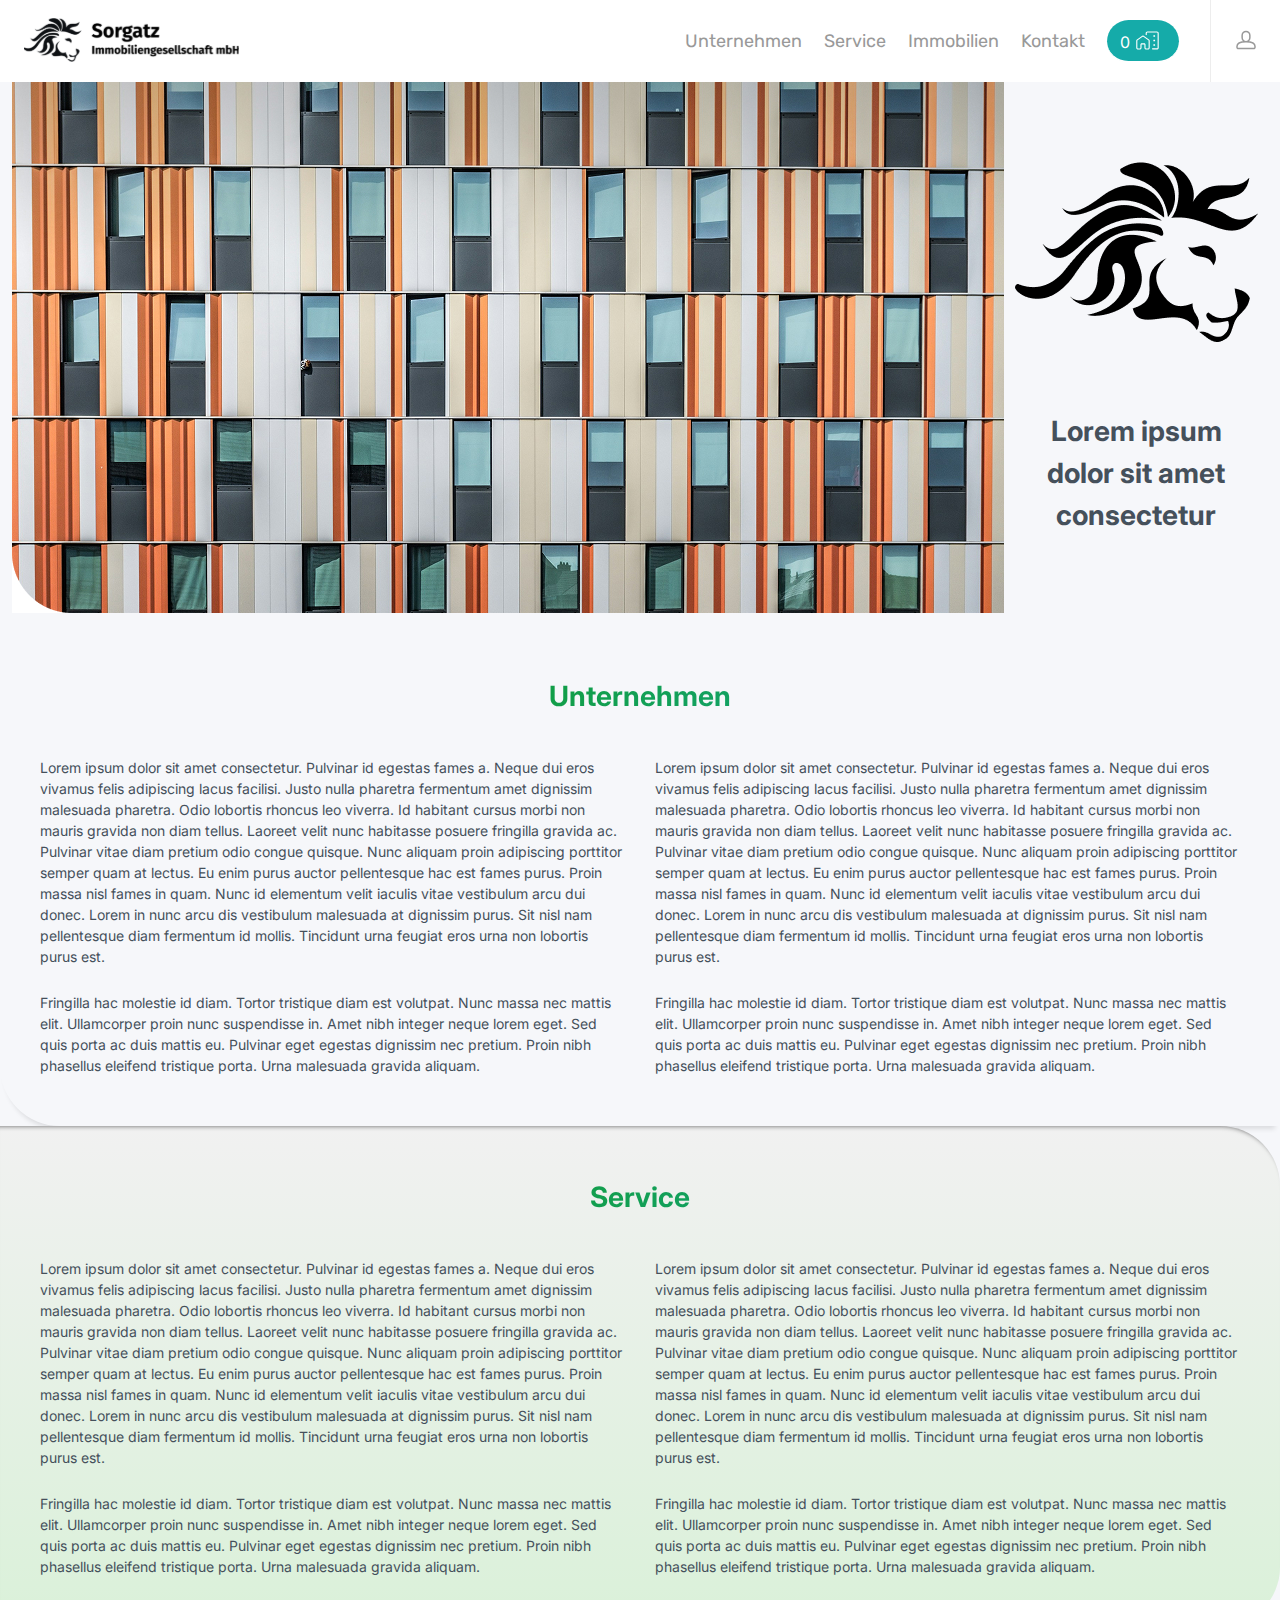
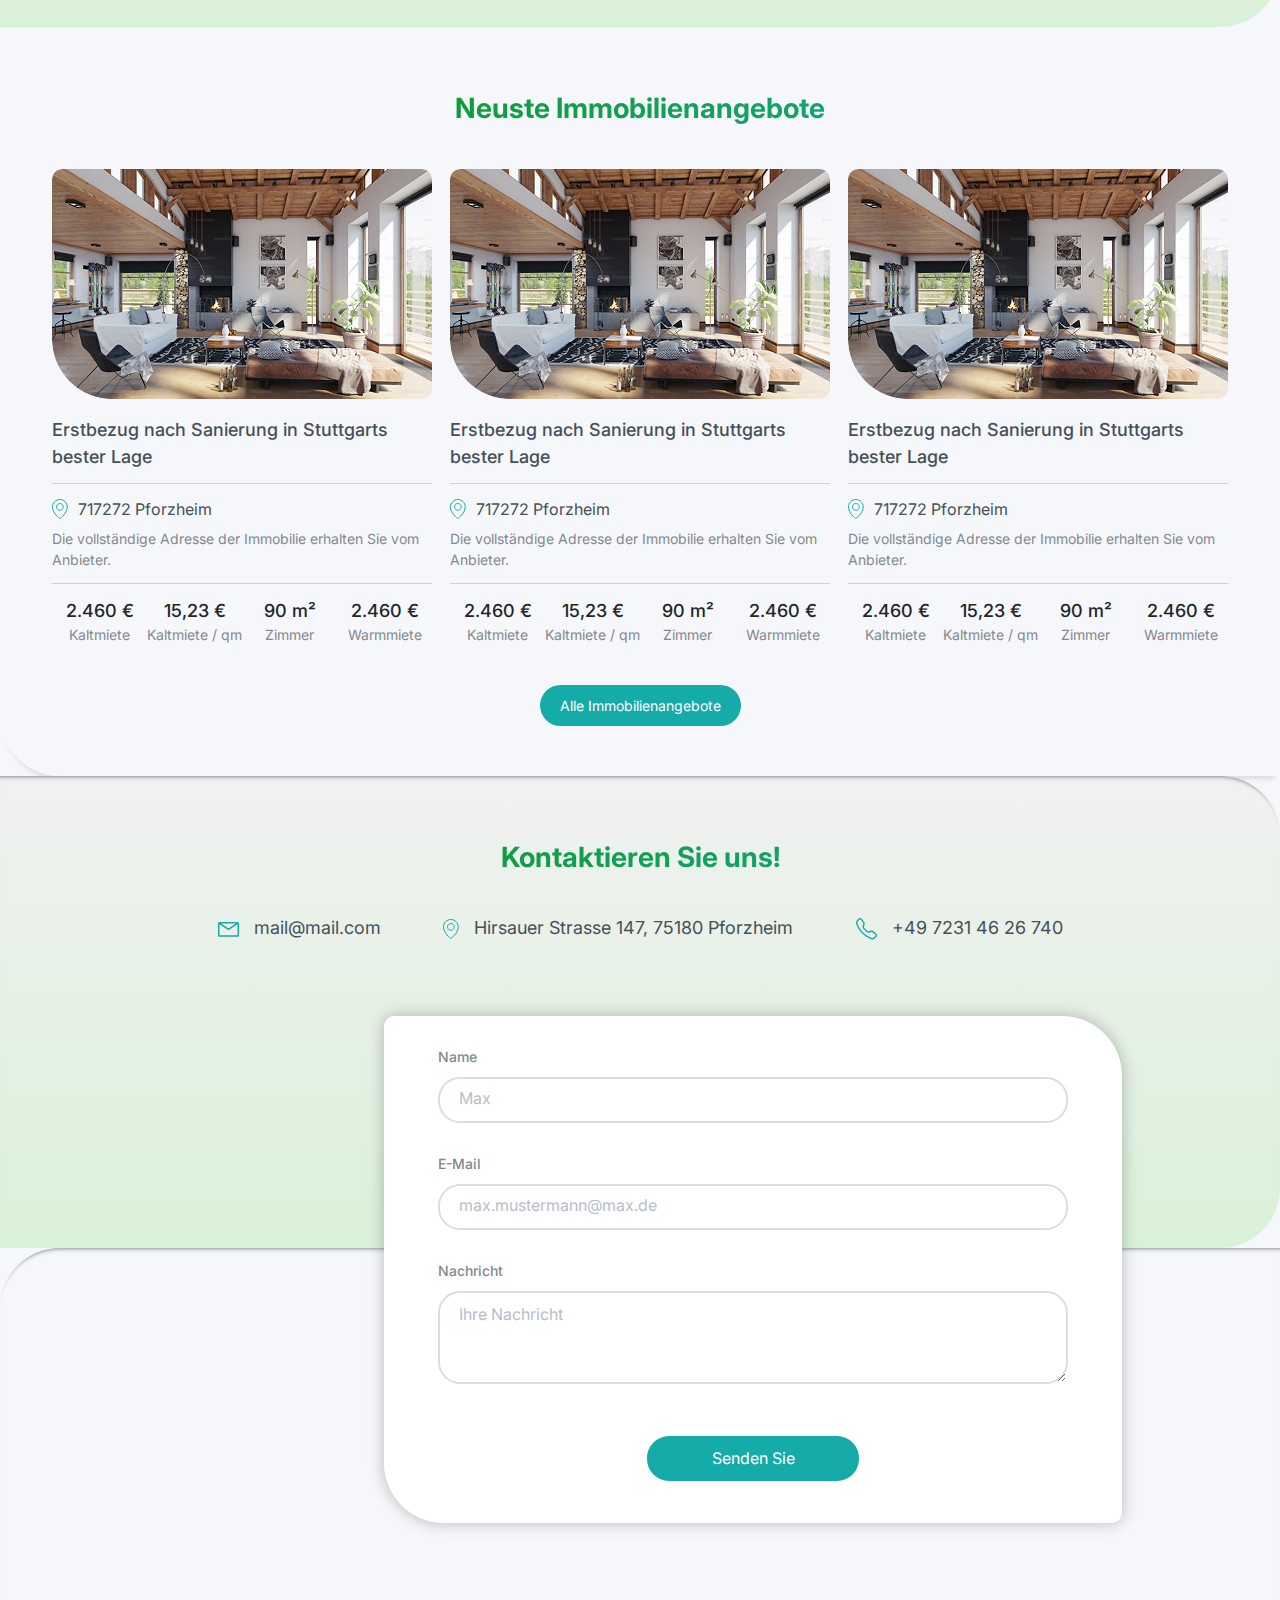
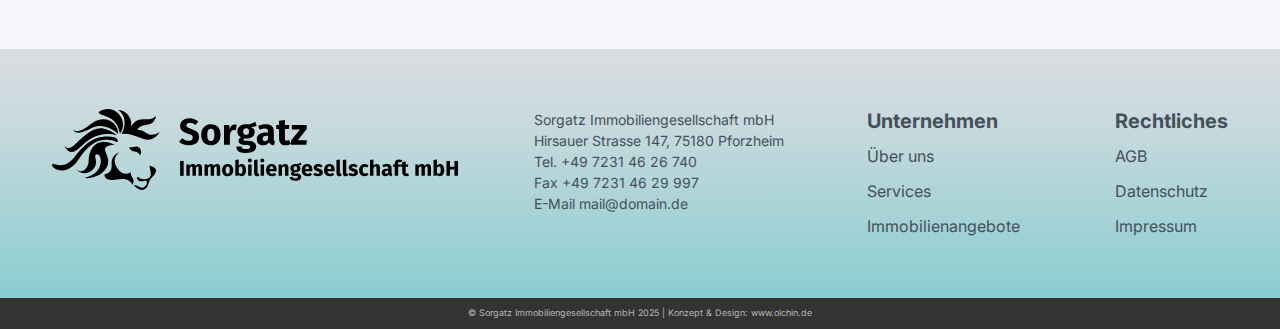
==== commit 4b6bb3a5: "Add files via upload" ====
--- a/index.html
+++ b/index.html
@@ -25,22 +25,22 @@
           <div class="header-inner">
             <nav class="navbar">
               <div class="container-fluid">
-                <a class="navbar-brand" href="#" class="head-logo">
+                <a class="navbar-brand" href="index.html" class="head-logo">
                   <img src="img/logo.svg" alt="Logo">
                 </a>
                 <div class="header-panel">
                   <ul>
                     <li><a href="#">Unternehmen</a></li>
                     <li><a href="#">Service</a></li>
-                    <li><a href="#">Immobilien</a></li>
+                    <li><a href="https://sorgatz-next.vercel.app/" target="_blank">Immobilien</a></li>
                     <li><a href="#">Kontakt</a></li>
                   </ul>
-                  <button class="flat-counter">
-                    0
+                  <a href="auswahl.html" class="flat-counter">
+                    <span class="flat-counter_item">0</span>
                     <img src="img/icons/home.svg" alt="flats">
-                  </button>
+                  </a>
                   <div class="login-panel">
-                    <button><img src="img/icons/profile.svg" alt="login"></button>
+                    <a href="login.html"><img src="img/icons/profile.svg" alt="login"></a>
                   </div>
                 </div>
                 <button class="navbar-toggler" type="button" data-bs-toggle="offcanvas" data-bs-target="#offcanvasNavbar" aria-controls="offcanvasNavbar">
@@ -53,7 +53,7 @@
                       <li><a href="#">Startseite</a></li>
                       <li><a href="#">Unternehmen</a></li>
                       <li><a href="#">Service</a></li>
-                      <li><a href="#">Immobilien</a></li>
+                      <li><a href="https://sorgatz-next.vercel.app/" target="_blank">Immobilien</a></li>
                       <li><a href="#">Kontakt</a></li>
                     </ul>
                     <ul>
@@ -131,7 +131,10 @@
                 <img src="img/flats/flat_img.png">
                 <h3>Erstbezug nach Sanierung in Stuttgarts bester Lage</h3>
                 <div class="neuste-flat_adress">
-                  <p>717272 Pforzheim</p>
+                  <div class="neuste-flat_title">
+                    <img src="img/icons/location.svg">
+                    <p>717272 Pforzheim</p>
+                  </div>
                   <p>Die vollständige Adresse der Immobilie erhalten Sie vom Anbieter.</p>
                 </div>
                 <div class="neuste-flat_info">
@@ -152,12 +155,16 @@
                     <p>Warmmiete</p>
                   </div>
                 </div>
+                <a href="https://sorgatz-next.vercel.app/property/4" target="_blank"></a>
               </div>
               <div class="neuste-flat">
                 <img src="img/flats/flat_img.png">
                 <h3>Erstbezug nach Sanierung in Stuttgarts bester Lage</h3>
                 <div class="neuste-flat_adress">
-                  <p>717272 Pforzheim</p>
+                  <div class="neuste-flat_title">
+                    <img src="img/icons/location.svg">
+                    <p>717272 Pforzheim</p>
+                  </div>
                   <p>Die vollständige Adresse der Immobilie erhalten Sie vom Anbieter.</p>
                 </div>
                 <div class="neuste-flat_info">
@@ -178,12 +185,16 @@
                     <p>Warmmiete</p>
                   </div>
                 </div>
+                <a href="https://sorgatz-next.vercel.app/property/4" target="_blank"></a>
               </div>
               <div class="neuste-flat">
                 <img src="img/flats/flat_img.png">
                 <h3>Erstbezug nach Sanierung in Stuttgarts bester Lage</h3>
                 <div class="neuste-flat_adress">
-                  <p>717272 Pforzheim</p>
+                  <div class="neuste-flat_title">
+                    <img src="img/icons/location.svg">
+                    <p>717272 Pforzheim</p>
+                  </div>
                   <p>Die vollständige Adresse der Immobilie erhalten Sie vom Anbieter.</p>
                 </div>
                 <div class="neuste-flat_info">
@@ -204,9 +215,10 @@
                     <p>Warmmiete</p>
                   </div>
                 </div>
-              </div>
-            </div>
-            <button>Alle Immobilienangebote</button>
+                <a href="https://sorgatz-next.vercel.app/property/4" target="_blank"></a>
+              </div>
+            </div>
+            <button onclick="window.open('https://sorgatz-next.vercel.app/', '_blank')">Alle Immobilienangebote</button>
           </div>
         </div>
       </div>
@@ -218,9 +230,18 @@
           <div class="col-12">
             <h2>Kontaktieren Sie uns!</h2>
             <div class="kontaktieren-list">
-              <div class="kontaktieren-list-item"><a href="#">mail@mail.com</a></div>
-              <div class="kontaktieren-list-item"><a href="#">Hirsauer Strasse 147, 75180 Pforzheim</a></div>
-              <div class="kontaktieren-list-item"><a href="#">+49 7231 46 26 740</a></div>
+              <div class="kontaktieren-list-item">
+                <img src="img/icons/mail.svg">
+                <a href="mailto:mail@mail.com">mail@mail.com</a>
+              </div>
+              <div class="kontaktieren-list-item">
+                <img src="img/icons/location.svg">
+                <a href="https://www.google.com/maps/place/Hirsauer+Str.+147,+75180+Pforzheim,+Deutschland/@48.8739064,8.6746424,17z/data=!4m6!3m5!1s0x47976df4e07fa589:0xfea77d4daa52ced0!8m2!3d48.8739029!4d8.6772173!16s%2Fg%2F11b8zhwr9q?entry=ttu&g_ep=EgoyMDI1MDIxMi4wIKXMDSoASAFQAw%3D%3D" target="_blank">Hirsauer Strasse 147, 75180 Pforzheim</a>
+              </div>
+              <div class="kontaktieren-list-item">
+                <img src="img/icons/phone.svg">
+                <a href="tel:+49 7231 46 26 740">+49 7231 46 26 740</a>
+              </div>
             </div>
           </div>
         </div>
@@ -265,16 +286,16 @@
         <div class="col-12">
           <div class="footer-inner">
             <div class="footer-item">
-              <a href="#" class="footer-logo">
+              <a href="index.html" class="footer-logo">
                 <img src="img/footer_logo.svg">
               </a>
             </div>
             <div class="footer-item">
               <p>Sorgatz Immobiliengesellschaft mbH</p>
-              <p>Hirsauer Strasse 147, 75180 Pforzheim</p>
-              <p>Tel. <a href="#">+49 7231 46 26 740</a></p>
-              <p>Fax <a href="#">+49 7231 46 29 997</a></p>
-              <p>E-Mail <a href="#">mail@domain.de</a></p>
+              <p><a href="https://www.google.com/maps/place/Hirsauer+Str.+147,+75180+Pforzheim,+Deutschland/@48.8739064,8.6746424,17z/data=!4m6!3m5!1s0x47976df4e07fa589:0xfea77d4daa52ced0!8m2!3d48.8739029!4d8.6772173!16s%2Fg%2F11b8zhwr9q?entry=ttu&g_ep=EgoyMDI1MDIxMi4wIKXMDSoASAFQAw%3D%3D" target="_blank"></a>Hirsauer Strasse 147, 75180 Pforzheim</p>
+              <p>Tel. <a href="tel:+49 7231 46 26 740">+49 7231 46 26 740</a></p>
+              <p>Fax <a href="tel:+49 7231 46 29 997">+49 7231 46 29 997</a></p>
+              <p>E-Mail <a href="mailto:mail@domain.de">mail@domain.de</a></p>
             </div>
             <div class="footer-item">
               <div class="footer-item_unternehmen">
@@ -288,9 +309,9 @@
               <div class="footer-item_rechtliches">
                 <h4>Rechtliches</h4>
                 <ul>
-                  <li><a href="#">AGB</a></li>
-                  <li><a href="#">Datenschutz</a></li>
-                  <li><a href="#">Impressum</a></li>
+                  <li><a href="agb.html">AGB</a></li>
+                  <li><a href="datenschutz.html">Datenschutz</a></li>
+                  <li><a href="impressum.html">Impressum</a></li>
                 </ul>
               </div>
             </div>
@@ -305,7 +326,7 @@
       <div class="row">
         <div class="col-12">
           <div class="copyright-inner">
-            <p>© Sorgatz Immobiliengesellschaft mbH 2025  |  Konzept & Design: <a href="#" rel="nofollow">www.olchin.de</a></p>
+            <p>© Sorgatz Immobiliengesellschaft mbH 2025  |  Konzept & Design: <a href="https://olchin.de/" rel="nofollow">www.olchin.de</a></p>
           </div>
         </div>
       </div>
--- a/css/style.css
+++ b/css/style.css
@@ -8,6 +8,8 @@
 
 body {
     font-family: "Inter", serif;
+    overflow-x: hidden;
+    background-color: #F6F7FA;
 }
 
 a {
@@ -22,8 +24,13 @@
     transition: all .3s;
 }
 
-ul, ol{
+ul,
+ol {
     list-style-type: none;
+}
+
+.header {
+    background-color: #fff;
 }
 
 .navbar-toggler {
@@ -83,7 +90,9 @@
 
 .header-panel .flat-counter:hover {
     transition: all .3s;
-    box-shadow: 0px 5px 10px 2px rgba(0, 0, 0, 0.2);
+    box-shadow: 0px 3px 1px -2px rgba(0, 0, 0, 0.2), 0px 2px 2px 0px rgba(0, 0, 0, 0.14), 0px 1px 5px 0px rgba(0, 0, 0, 0.12);
+    background-color: #0e7776;
+    border-color: transparent;
 }
 
 .flat-counter img {
@@ -137,7 +146,7 @@
     -webkit-text-fill-color: transparent;
 }
 
-.main{
+.main {
     position: relative;
 }
 
@@ -219,7 +228,7 @@
     margin-right: 30px;
 }
 
-.neuste{
+.neuste {
     padding-bottom: 50px;
     border-bottom-left-radius: 60px;
     box-shadow: 0px 8px 5px -5px rgb(0 0 0 / 11%);
@@ -239,13 +248,24 @@
 .neuste-flat {
     width: 33%;
     max-width: 380px;
+    position: relative;
+}
+
+.neuste-flat a{
+    position: absolute;
+    top: 0;
+    left: 0;
+    right: 0;
+    bottom: 0;
+    z-index: 1;
+    border: none;
 }
 
 .neuste-flat img {
     border-top-left-radius: 10px;
     border-top-right-radius: 10px;
     border-bottom-left-radius: 60px;
-    border-bottom-right-radius: 10x;
+    border-bottom-right-radius: 10px;
     margin-bottom: 15px;
 }
 
@@ -259,49 +279,67 @@
     color: #45505B;
 }
 
-.neuste-flat_adress p:first-child {
+.neuste-flat_adress{
+    border-bottom: 1px solid #CED4DA;
+}
+
+.neuste-flat_title{
+    display: flex;
+    align-items: center;
+    margin-bottom: 7px;
+}
+
+.neuste-flat_adress p:nth-child(2) {
+    font-size: 14px;
+    color: #828990;
+    font-weight: 400;
+    line-height: 150%;
+    padding-bottom: 13px;
+}
+
+.neuste-flat_adress .neuste-flat_title p{
     font-size: 16px;
     font-weight: 400;
     line-height: 150%;
     color: #45505B;
     margin-bottom: 7px;
-}
-
-.neuste-flat_adress p:nth-child(2) {
-    font-size: 14px;
-    color: #828990;
-    font-weight: 400;
-    line-height: 150%;
-    padding-bottom: 13px;
-    border-bottom: 1px solid #CED4DA;
-    margin-bottom: 13px;
+    border: none;
+    padding-bottom: 0;
+    margin-bottom: 0;
+}
+
+.neuste-flat_adress .neuste-flat_title img{
+    border-radius: 0;
+    margin-bottom: 0;
+    margin-right: 10px;
 }
 
 .neuste-flat_info {
     display: flex;
     align-items: flex-start;
     justify-content: space-between;
-}
-
-.neuste-info_item{
+    padding-top: 13px;
+}
+
+.neuste-info_item {
     width: 25%;
     text-align: center;
 }
 
-.neuste-info_item span{
+.neuste-info_item span {
     font-size: 18px;
     font-weight: 500;
     line-height: 150%;
 }
 
-.neuste-info_item p{
+.neuste-info_item p {
     font-size: 14px;
     font-weight: 400;
     line-height: 150%;
     color: #828990;
 }
 
-.neuste button{
+.neuste button {
     display: block;
     margin: 0 auto;
     padding: 10px 20px;
@@ -313,9 +351,17 @@
     color: #fff;
     border-radius: 22px;
     cursor: pointer;
-}
-
-.kontaktieren{
+    transition: all .3s;
+}
+
+.neuste button:hover{
+    transition: all .3s;
+    box-shadow: 0px 3px 1px -2px rgba(0, 0, 0, 0.2), 0px 2px 2px 0px rgba(0, 0, 0, 0.14), 0px 1px 5px 0px rgba(0, 0, 0, 0.12);
+    background-color: #0e7776;
+    border-color: transparent;
+}
+
+.kontaktieren {
     padding-top: 60px;
     padding-bottom: 60px;
     background: linear-gradient(180deg, rgba(241, 241, 241, 1) 0%, rgba(218, 241, 217, 1) 100%);
@@ -324,7 +370,7 @@
     box-shadow: 0px 5px 5px -5px rgba(0, 0, 0, 0.6) inset;
 }
 
-.kontaktieren-list{
+.kontaktieren-list {
     max-width: 845px;
     margin: 0 auto;
     padding-bottom: 248px;
@@ -333,7 +379,16 @@
     align-items: center;
 }
 
-.kontaktieren-list-item a{
+.kontaktieren-list-item{
+    display: flex;
+    align-items: center;
+}
+
+.kontaktieren-list-item img{
+    margin-right: 15px;
+}
+
+.kontaktieren-list-item a {
     border-color: transparent;
     font-size: 18px;
     font-weight: 400;
@@ -341,12 +396,12 @@
     transition: all .3s;
 }
 
-.kontaktieren-list-item a:hover{
+.kontaktieren-list-item a:hover {
     border-color: #15ABA9;
     transition: all .3s;
 }
 
-.space{
+.space {
     padding-top: 200px;
     padding-bottom: 201px;
     box-shadow: 0px 5px 5px -5px rgba(0, 0, 0, 0.6) inset;
@@ -354,7 +409,7 @@
     border-bottom-left-radius: 60px;
 }
 
-.kontaktieren-order-inner{
+.kontaktieren-order-inner {
     max-width: 738px;
     margin: 0 auto;
     padding: 30px 54px 42px 54px;
@@ -369,7 +424,332 @@
     left: 30%;
 }
 
-.kontaktieren-order-inner form input{
+.kontaktieren-order-inner form input {
+    width: 100%;
+    padding: 9px 15px 13px 19px;
+    margin-bottom: 30px;
+    border-radius: 22px;
+    border: 2px solid #DADDE1;
+    outline: none;
+    transition: all .3s;
+    cursor: pointer;
+}
+
+.kontaktieren-order-inner form input:focus{
+    transition: all .3s;
+    border: 2px solid #0F9400;
+    background-color: #d9eef188;
+}
+
+.kontaktieren-order-inner form input::placeholder {
+    font-size: 16px;
+    font-weight: 400;
+    line-height: 150%;
+    color: #B9BDCB;
+}
+
+.kontaktieren-order-inner form textarea {
+    width: 100%;
+    padding: 9px 15px 13px 19px;
+    margin-bottom: 50px;
+    border-radius: 22px;
+    border: 2px solid #DADDE1;
+    max-height: 93px;
+    outline: none;
+    transition: all .3s;
+    cursor: pointer;
+}
+
+.kontaktieren-order-inner form textarea:focus{
+    transition: all .3s;
+    border: 2px solid #0F9400;
+    background-color: #d9eef188;
+}
+
+.kontaktieren-order-inner form textarea::placeholder {
+    font-size: 16px;
+    font-weight: 400;
+    line-height: 150%;
+    color: #B9BDCB;
+}
+
+.kontaktieren-order-inner form label {
+    font-size: 14px;
+    font-weight: 500;
+    line-height: 150%;
+    margin-bottom: 10px;
+    color: #828990;
+}
+
+.kontaktieren-order-inner form button {
+    display: block;
+    margin: 0 auto;
+    padding: 10.5px 64.5px;
+    background-color: #15ABA9;
+    border-radius: 22px;
+    color: #fff;
+    font-size: 16px;
+    line-height: 150%;
+    font-weight: 400;
+    cursor: pointer;
+    border: none;
+    transition: all .3s;
+}
+
+.kontaktieren-order-inner form button:hover{
+    transition: all .3s;
+    box-shadow: 0px 3px 1px -2px rgba(0, 0, 0, 0.2), 0px 2px 2px 0px rgba(0, 0, 0, 0.14), 0px 1px 5px 0px rgba(0, 0, 0, 0.12);
+    background-color: #0e7776;
+    border-color: transparent;
+}
+
+.footer {
+    background: linear-gradient(180deg, rgba(218, 221, 225, 1) 0%, rgba(202, 218, 222, 1) 27%, rgba(137, 205, 208, 1) 100%);
+    padding-top: 60px;
+    padding-bottom: 60px;
+}
+
+.footer p {
+    font-size: 14px;
+    font-weight: 400;
+    line-height: 150%;
+    color: #45505B;
+}
+
+.footer a {
+    border-color: transparent;
+    font-size: 14px;
+    font-weight: 400;
+    line-height: 150%;
+    color: #45505B;
+}
+
+.footer .container-fluid {
+    max-width: 1200px;
+    margin: 0 auto;
+}
+
+.footer-inner {
+    display: flex;
+    justify-content: space-between;
+}
+
+.footer-item {
+    width: 33%;
+}
+
+.footer-item:first-child {
+    min-width: 406px;
+    max-width: 406px;
+}
+
+.footer-item:nth-child(2) {
+    max-width: 257px;
+}
+
+.footer-item:last-child {
+    max-width: 361px;
+    display: flex;
+    justify-content: space-between;
+}
+
+
+.footer-item h4 {
+    font-size: 20px;
+    font-weight: 700;
+    margin-bottom: 11px;
+    color: #45505B;
+}
+
+.footer-item_unternehmen ul li,
+.footer-item_rechtliches ul li {
+    margin-bottom: 11px;
+}
+
+
+.footer-item_unternehmen ul li:last-child,
+.footer-item_rechtliches ul li:last-child {
+    margin-bottom: 0;
+}
+
+.footer-item_unternehmen ul li a,
+.footer-item_rechtliches ul li a {
+    font-size: 16px;
+    font-weight: 400;
+    line-height: 150%;
+    color: #45505B;
+}
+
+.copyright {
+    padding-top: 8px;
+    padding-bottom: 9px;
+    background-color: #333333;
+    text-align: center;
+}
+
+.copyright p {
+    color: #B8B8B8;
+    font-size: 9px;
+    font-weight: 400;
+    line-height: 150%;
+}
+
+.copyright a {
+    border-color: transparent;
+    color: #B8B8B8;
+    font-size: 9px;
+    font-weight: 400;
+    line-height: 150%;
+}
+
+
+/* AGB PAGE */
+
+.agb {
+    padding-bottom: 60px;
+    border-bottom-left-radius: 60px;
+}
+
+.agb .container-fluid {
+    max-width: 1200px;
+    margin: 0 auto;
+}
+
+.agb h2 {
+    text-align: left;
+}
+
+.agb p {
+    font-size: 16px;
+    font-weight: 400;
+    line-height: 150%;
+    margin-bottom: 25px;
+}
+
+.agb p:last-child {
+    margin-bottom: 0;
+}
+
+/* AGB PAGE END */
+
+
+/* DATENSCHUTZ PAGE */
+
+.datenschutz {
+    padding-bottom: 60px;
+    border-bottom-left-radius: 60px;
+}
+
+.datenschutz .container-fluid {
+    max-width: 1200px;
+    margin: 0 auto;
+}
+
+.datenschutz h2 {
+    text-align: left;
+}
+
+.datenschutz p {
+    font-size: 16px;
+    font-weight: 400;
+    line-height: 150%;
+    margin-bottom: 25px;
+}
+
+.datenschutz p:last-child {
+    margin-bottom: 0;
+}
+
+/* DATENSCHUTZ PAGE END */
+
+
+/* IMPRESSUM PAGE */
+
+.impressum {
+    padding-bottom: 60px;
+    border-bottom-left-radius: 60px;
+}
+
+.impressum .container-fluid {
+    max-width: 1200px;
+    margin: 0 auto;
+}
+
+.impressum h2 {
+    text-align: left;
+}
+
+.impressum p {
+    font-size: 16px;
+    font-weight: 400;
+    line-height: 150%;
+    margin-bottom: 25px;
+}
+
+.impressum p:last-child {
+    margin-bottom: 0;
+}
+
+/* IMPRESSUM PAGE END */
+
+/* HAFTUNGSAUSSCHLUSS PAGE */
+
+.haftungsausschluss {
+    padding-bottom: 60px;
+    border-bottom-left-radius: 60px;
+}
+
+.haftungsausschluss .container-fluid {
+    max-width: 1200px;
+    margin: 0 auto;
+}
+
+.haftungsausschluss h2 {
+    text-align: left;
+}
+
+.haftungsausschluss p {
+    font-size: 16px;
+    font-weight: 400;
+    line-height: 150%;
+    margin-bottom: 25px;
+}
+
+.haftungsausschluss p:last-child {
+    margin-bottom: 0;
+}
+
+/* HAFTUNGSAUSSCHLUSS PAGE END */
+
+/* LOGIN PAGE */
+
+.login-inner {
+    max-width: 544px;
+    margin: 0 auto;
+    padding-top: 50px;
+    padding-bottom: 50px;
+}
+
+.login-inner img {
+    display: block;
+    margin: 0 auto;
+    margin-bottom: 30px;
+}
+
+.login-inner h2 {
+    margin-bottom: 45px;
+
+}
+
+.login-inner form {
+    background-color: #fff;
+    border-radius: 10px;
+    padding: 30px 40px;
+    border: 1px solid #DADDE1;
+    margin-bottom: 30px;
+}
+
+.login-inner form input {
     width: 100%;
     padding: 9px 15px 13px 19px;
     margin-bottom: 30px;
@@ -377,30 +757,14 @@
     border: 1px solid #DADDE1;
 }
 
-.kontaktieren-order-inner form input::placeholder{
+.login-inner form input::placeholder {
     font-size: 16px;
     font-weight: 400;
     line-height: 150%;
     color: #B9BDCB;
 }
 
-.kontaktieren-order-inner form textarea{
-    width: 100%;
-    padding: 9px 15px 13px 19px;
-    margin-bottom: 50px;
-    border-radius: 22px;
-    border: 1px solid #DADDE1;
-    max-height: 93px;
-}
-
-.kontaktieren-order-inner form textarea::placeholder{
-    font-size: 16px;
-    font-weight: 400;
-    line-height: 150%;
-    color: #B9BDCB;
-}
-
-.kontaktieren-order-inner form label{
+.login-inner form label {
     font-size: 14px;
     font-weight: 500;
     line-height: 150%;
@@ -408,7 +772,7 @@
     color: #828990;
 }
 
-.kontaktieren-order-inner form button{
+.login-inner form button {
     display: block;
     margin: 0 auto;
     padding: 10.5px 64.5px;
@@ -420,100 +784,651 @@
     font-weight: 400;
     cursor: pointer;
     border: none;
-}
-
-.footer{
-    background: linear-gradient(180deg, rgba(218,221,225,1) 0%, rgba(202,218,222,1) 27%, rgba(137,205,208,1) 100%);
+    width: 100%;
+}
+
+.login-oder {
+    display: flex;
+    align-items: center;
+    margin-bottom: 30px;
+}
+
+.login-oder_line {
+    height: 1px;
+    background-color: #DADDE1;
+    width: 50%;
+    max-width: 238px;
+}
+
+.login-oder_text p {
+    font-size: 16px;
+    font-weight: 500;
+    color: #45505B;
+    padding: 4px 17px;
+    background-color: #DADDE1;
+    border-radius: 20px;
+}
+
+.google-login {
+    border-bottom: none;
+    background-color: #fff;
+    padding: 13.5px 150px;
+    display: flex;
+    align-items: center;
+    border-radius: 22px;
+    border: 1px solid #DADDE1;
+    margin-bottom: 15px;
+    cursor: pointer;
+    transition: all .3s;
+}
+
+.google-login:hover {
+    border-bottom: none;
+    border: 1px solid #15ABA9;
+    transition: all .3s;
+}
+
+.google-login img {
+    max-width: 18px;
+    max-height: 18px;
+    margin-right: 15px;
+    margin-bottom: 0;
+}
+
+.google-login p {
+    font-size: 14px;
+    font-weight: 500;
+    color: #000;
+}
+
+.apple-login {
+    border-bottom: none;
+    background-color: #000;
+    padding: 13.5px 190.42px;
+    display: flex;
+    align-items: center;
+    border-radius: 22px;
+    border: 1px solid #000000;
+    margin-bottom: 30px;
+}
+
+.apple-login:hover {
+    border-bottom: none;
+    border: 1px solid #fff;
+    transition: all .3s;
+}
+
+.apple-login img {
+    max-width: 15.17px;
+    max-height: 18px;
+    margin-right: 15px;
+    margin-bottom: 0;
+}
+
+.apple-login p {
+    font-size: 14px;
+    font-weight: 400;
+    color: #fff;
+}
+
+.login-inner_link {
+    max-width: 464px;
+    text-align: center;
+    margin: 0 auto;
+}
+
+.login-inner_link p {
+    font-size: 16px;
+    font-weight: 500;
+    color: #45505B;
+}
+
+.login-inner_link p a {
+    border-color: transparent;
+    color: #15ABA9;
+    transition: all .3s;
+}
+
+.login-inner_link p a:hover {
+    border-color: #15ABA9;
+    transition: all .3s;
+}
+
+/* LOGIN PAGE END */
+
+/* REGISTRATION PAGE */
+
+.register-inner {
+    min-height: 100vh;
+    display: flex;
+    height: 100%;
+}
+
+.register-panel {
+    background-color: #15ABA9;
+    padding: 75px 56px;
+    width: 40%;
+}
+
+.register-panel a {
+    border-color: transparent;
+}
+
+.register-panel img {
+    max-width: 387px;
+    margin: 0 auto;
+    margin-bottom: 60px;
+}
+
+.register-panel p {
+    max-width: 266px;
+    margin: 0 auto;
+    text-align: center;
+    font-size: 28px;
+    font-weight: 600;
+    line-height: 150%;
+    color: #fff;
+}
+
+.register-form {
+    width: 60%;
+}
+
+.register-form_inner {
+    padding-top: 13px;
+    padding-bottom: 50px;
+    max-width: 544px;
+    margin: 0 auto;
+}
+
+.register-form_inner form {
+    background-color: #fff;
+    border-radius: 10px;
+    padding: 30px 40px;
+    border: 1px solid #DADDE1;
+    margin-bottom: 30px;
+}
+
+.register-form_inner form input {
+    width: 100%;
+    padding: 9px 15px 13px 19px;
+    margin-bottom: 30px;
+    border-radius: 22px;
+    border: 1px solid #DADDE1;
+    outline: none;
+    cursor: pointer;
+}
+
+.register-form_inner form input:focus{
+    transition: all .3s;
+    border: 2px solid #0F9400;
+    background-color: #d9eef188;
+}
+
+.register-form_inner form input::placeholder {
+    font-size: 16px;
+    font-weight: 400;
+    line-height: 150%;
+    color: #B9BDCB;
+}
+
+.register-form_inner form label {
+    font-size: 14px;
+    font-weight: 500;
+    line-height: 150%;
+    margin-bottom: 10px;
+    color: #828990;
+}
+
+.register-form_inner form #inputPassword {
+    margin-bottom: 10px;
+}
+
+.register-form_inner form .form-border {
+    width: 464px;
+    max-width: 464px;
+    height: 5px;
+    max-height: 5px;
+    background-color: #DADDE1;
+    border-radius: 5px;
+    margin-bottom: 22px;
+}
+
+.register-form_inner form .form-check input {
+    max-width: 17px;
+    padding: 0;
+}
+
+.register-form_inner form .form-check label {
+    margin-bottom: 18px;
+}
+
+.register-form_inner form .form-check label a {
+    color: #15ABA9;
+    border-bottom: 1px solid #15ABA9;
+    transition: all .3s;
+}
+
+.register-form_inner form .form-check label a:hover {
+    border-bottom: 1px solid #fff;
+    text-decoration: none;
+    transition: all .3s;
+}
+
+.form-check-input:checked {
+    background-color: #15ABA9;
+    border-color: #15ABA9;
+}
+
+.form-check-input:focus {
+    border-color: #15ABA9;
+    outline: 0;
+    box-shadow: 0 0 0 .25rem #15aba933;
+}
+
+.register-form_inner form button {
+    display: block;
+    margin: 0 auto;
+    padding: 10.5px 64.5px;
+    background-color: #15ABA9;
+    border-radius: 22px;
+    color: #fff;
+    font-size: 16px;
+    line-height: 150%;
+    font-weight: 400;
+    cursor: pointer;
+    border: none;
+    width: 100%;
+    transition: all .3s;
+}
+
+.register-form_inner form button:hover{
+    transition: all .3s;
+    box-shadow: 0px 3px 1px -2px rgba(0, 0, 0, 0.2), 0px 2px 2px 0px rgba(0, 0, 0, 0.14), 0px 1px 5px 0px rgba(0, 0, 0, 0.12);
+    background-color: #0e7776;
+    border-color: transparent;
+}
+
+.login-oder {
+    display: flex;
+    align-items: center;
+    margin-bottom: 30px;
+}
+
+.register-form_inner .login-oder_line {
+    height: 1px;
+    background-color: #DADDE1;
+    width: 50%;
+    max-width: 145px;
+}
+
+.register-form_inner .login-oder_text p {
+    padding: 4px 13px;
+}
+
+.register-form_inner .apple-login {
+    padding: 13.5px 170.42px;
+}
+
+/* REGISTRATION PAGE END */
+
+
+/* REGISTRATION PAGE STEP */
+
+.reg-step_inner {
     padding-top: 60px;
-    padding-bottom: 60px;
-}
-
-.footer p{
-    font-size: 14px;
+    padding-top: 60px;
+    max-width: 554px;
+    margin: 0 auto;
+
+}
+
+.reg-step_inner form {
+    background-color: #fff;
+    padding: 30px;
+    border-radius: 10px;
+    border: 1px solid #DADDE1;
+}
+
+.reg-step_inner form h3 {
+    font-size: 20px;
+    font-weight: 500;
+    margin-bottom: 15px;
+}
+
+.reg-step_inner form .reg-form_row {
+    display: flex;
+    align-items: center;
+    margin-bottom: 15px;
+}
+
+.reg-step_inner form .reg-form_row:last-child {
+    margin-bottom: 30px;
+}
+
+.reg-step_inner form .reg-form_row .reg-form_col {
+    width: 50%;
+}
+
+.reg-step_inner form .reg-form_row .reg-form_col label {
+    font-size: 14px;
+    font-weight: 500;
+    line-height: 150%;
+    color: #747A80;
+    margin-bottom: 15px;
+}
+
+.reg-step_inner form .reg-form_row .reg-form_col label span {
+    color: #15ABA9;
+}
+
+.reg-step_inner form .reg-form_row .reg-form_col input {
+    width: 100%;
+    max-width: 240px;
+    border: 2px solid #DADDE1;
+    border-radius: 22px;
+    padding: 10px 15px 13px 15px;
+    outline: none;
+    transition: all .3s;
+    cursor: pointer;
+}
+
+.reg-step_inner form .reg-form_row .reg-form_col input::placeholder {
+    font-size: 16px;
     font-weight: 400;
     line-height: 150%;
     color: #45505B;
 }
 
-.footer a{
-    border-color: transparent;
+.reg-step_inner form .reg-form_row .reg-form_col input:focus {
+    transition: all .3s;
+    border: 2px solid #0F9400;
+    background-color: #d9eef188;
+}
+
+.reg-step_inner form .reg-form_row .reg-form_col .counter-container input {
+    text-align: center;
+}
+
+.left-counts {
+    position: relative;
+    z-index: 0;
+}
+
+.reg-step_inner form .reg-form_row .reg-form_col .left-counts button {
+    position: absolute;
+    z-index: 1;
+}
+
+.reg-step_inner form .reg-form_row .reg-form_col .left-counts button:first-child {
+    left: 3%;
+}
+
+.reg-step_inner form .reg-form_row .reg-form_col .left-counts button:last-child {
+    right: 6%;
+}
+
+.right-counts {
+    position: relative;
+    z-index: 0;
+}
+
+.reg-step_inner form .reg-form_row .reg-form_col .right-counts button {
+    position: absolute;
+    z-index: 1;
+}
+
+.reg-step_inner form .reg-form_row .reg-form_col .right-counts button:first-child {
+    left: 4%;
+}
+
+.reg-step_inner form .reg-form_row .reg-form_col .right-counts button:last-child {
+    right: 6%;
+}
+
+.reg-step_inner form .reg-form_row .reg-form_col .counter-container button {
+    border: none;
+    background-color: transparent;
+    font-size: 24px;
+    font-weight: 700;
+    line-height: 150%;
+}
+
+.reg-step_inner form .reg-form_line {
+    margin-bottom: 15px;
+    height: 1px;
+    width: 100%;
+    background-color: #DADDE1;
+}
+
+.form-notification {
+    display: flex;
+    align-items: center;
+    margin-top: 30px;
+    margin-bottom: 30px;
+    justify-content: space-between;
+}
+
+.form-notification p {
+    max-width: 455px;
+    font-size: 14px;
+    font-weight: 500;
+    line-height: 150%;
+    color: #747A80;
+}
+
+.reg-step_inner form .send-form {
+    display: block;
+    margin: 0 auto;
+    padding: 13px 20px;
+    border: none;
+    background: linear-gradient(90deg, rgba(21, 171, 169, 1) 36%, rgba(21, 171, 169, 1) 100%);
+    color: #fff;
+    font-size: 16px;
+    font-weight: 500;
+    border-radius: 22px;
+    cursor: pointer;
+    transition: all .3s;
+}
+
+.reg-step_inner form .send-form:hover {
+    transition: all .3s;
+    background: linear-gradient(90deg, rgba(21, 171, 169, 1) 36%, rgba(15, 148, 0, 1) 100%);
+}
+
+/* REGISTRATION PAGE STEP END  */
+
+/* AUSWAHL PAGE */
+
+.auswahl {
+    background-color: #fff;
+}
+
+.auswahl .container-fluid {
+    max-width: 1200px;
+    margin: 0 auto;
+}
+
+.auswahl h2 {
+    text-align: left;
+    margin-bottom: 16px;
+}
+
+.auswahl-panel {
+    display: flex;
+    align-items: center;
+    justify-content: space-between;
+    margin-bottom: 40px;
+}
+
+.auswahl-panel p {
+    max-width: 501px;
     font-size: 14px;
     font-weight: 400;
     line-height: 150%;
     color: #45505B;
 }
 
-.footer .container-fluid{
-    max-width: 1200px;
-    margin: 0 auto;
-}
-
-.footer-inner{
-    display: flex;
+.auswahl-panel_buttons {
+    display: flex;
+    align-items: center;
     justify-content: space-between;
 }
 
-.footer-item{
-    width: 33%;
-}
-
-.footer-item:first-child{
-    min-width: 406px;
-    max-width: 406px;
-}
-
-.footer-item:nth-child(2){
-    max-width: 257px;
-}
-
-.footer-item:last-child{
-    max-width: 361px;
-    display: flex;
+.auswahl-panel_buttons .delete {
+    width: 45px;
+    height: 45px;
+    border: none;
+    background-color: #EA4335;
+    border-radius: 50%;
+    margin-right: 15px;
+    cursor: pointer;
+}
+
+.auswahl-panel_buttons .delete img {
+    max-width: 16px;
+    max-height: 22px;
+}
+
+.auswahl-panel_buttons .auswahl-send {
+    padding: 12px 15px;
+    background-color: #15ABA9;
+    border: none;
+    font-size: 14px;
+    font-weight: 400;
+    line-height: 150%;
+    color: #fff;
+    border-radius: 22px;
+    cursor: pointer;
+}
+
+.auswahl-order form h3 {
+    font-size: 20px;
+    font-weight: 500;
+    line-height: 150%;
+    margin-bottom: 15px;
+}
+
+.auswahl-order form textarea {
+    width: 100%;
+    padding: 12px;
+    border-radius: 22px;
+    border: 2px solid #DADDE1;
+    margin-bottom: 30px;
+    max-height: 102px;
+    outline: none;
+    cursor: pointer;
+    transition: all .3s;
+}
+
+.auswahl-order form textarea:focus {
+    border: 2px solid #0F9400;
+    background-color: #d9eef188;
+    transition: all .3s;
+}
+
+.auswahl-order form textarea::placeholder {
+    font-size: 14px;
+    font-weight: 400;
+    line-height: 150%;
+    color: #C7CAD5;
+}
+
+.choosing-flat {
+    display: flex;
+    align-items: center;
     justify-content: space-between;
-}
-
-
-.footer-item h4{
-    font-size: 20px;
-    font-weight: 700;
-    margin-bottom: 11px;
+    padding: 12px;
+    box-shadow: 0px 4px 14px 0px rgba(0, 0, 0, 0.1);
+    border-radius: 10px;
+    margin-bottom: 10px;
+}
+
+.choosing-flat:last-child {
+    margin-bottom: 60px;
+}
+
+.left-flat {
+    display: flex;
+    align-items: center;
+}
+
+.left-flat input {
+    width: 17px;
+    max-width: 17px;
+    height: 17px;
+    max-height: 17px;
+    border-radius: 3px;
+    border: 2px solid #CED4DA;
+    margin-right: 15px;
+    margin-top: 0;
+}
+
+.left-flat img {
+    max-width: 69px;
+    max-height: 69px;
+    object-fit: cover;
+    border-radius: 10px;
+    margin-right: 15px;
+}
+
+.left-flat-info h4 {
+    font-size: 18px;
+    font-weight: 500;
+    line-height: 150%;
+    margin-bottom: 2px;
+}
+
+.left-flat-info p {
+    font-size: 14px;
+    font-weight: 500;
+    line-height: 150%;
+    color: #828990;
+}
+
+.right-flat {
+    display: flex;
+    align-items: center;
+}
+
+.right-flat p {
+    margin-right: 30px;
+    font-size: 16px;
+    font-weight: 500;
+    line-height: 150%;
     color: #45505B;
 }
 
-.footer-item_unternehmen ul li, .footer-item_rechtliches ul li{
-    margin-bottom: 11px;
-}
-
-
-.footer-item_unternehmen ul li:last-child, .footer-item_rechtliches ul li:last-child{
-    margin-bottom: 0;
-}
-
-.footer-item_unternehmen ul li a, .footer-item_rechtliches ul li a{
-    font-size: 16px;
-    font-weight: 400;
-    line-height: 150%;
-    color: #45505B;
-}
-
-.copyright{
-    padding-top: 8px;
-    padding-bottom: 9px;
-    background-color: #333333;
-    text-align: center;
-}
-
-.copyright p{
-    color: #B8B8B8;
-    font-size: 9px;
-    font-weight: 400;
-    line-height: 150%;
-}
-
-.copyright a{
-    border-color: transparent;
-    color: #B8B8B8;
-    font-size: 9px;
-    font-weight: 400;
-    line-height: 150%;
-}+.right-flat_town {
+    display: flex;
+    align-items: center;
+}
+
+.right-flat_town img{
+    margin-right: 15px;
+}
+
+.right-flat_town p{
+    margin-right: 0;
+}
+
+.flats-none{
+    padding-top: 96px;
+    padding-bottom: 152px;
+    max-width: 235px;
+    margin: 0 auto;
+}
+
+.flats-none img{
+    width: 100;
+    object-fit: cover;
+}
+
+.all-button_disable:disabled{
+    background-color: #DADDE1;
+    color: #8A949D;
+    cursor: not-allowed;
+}
+
+
+/* AUSWAHL PAGE END */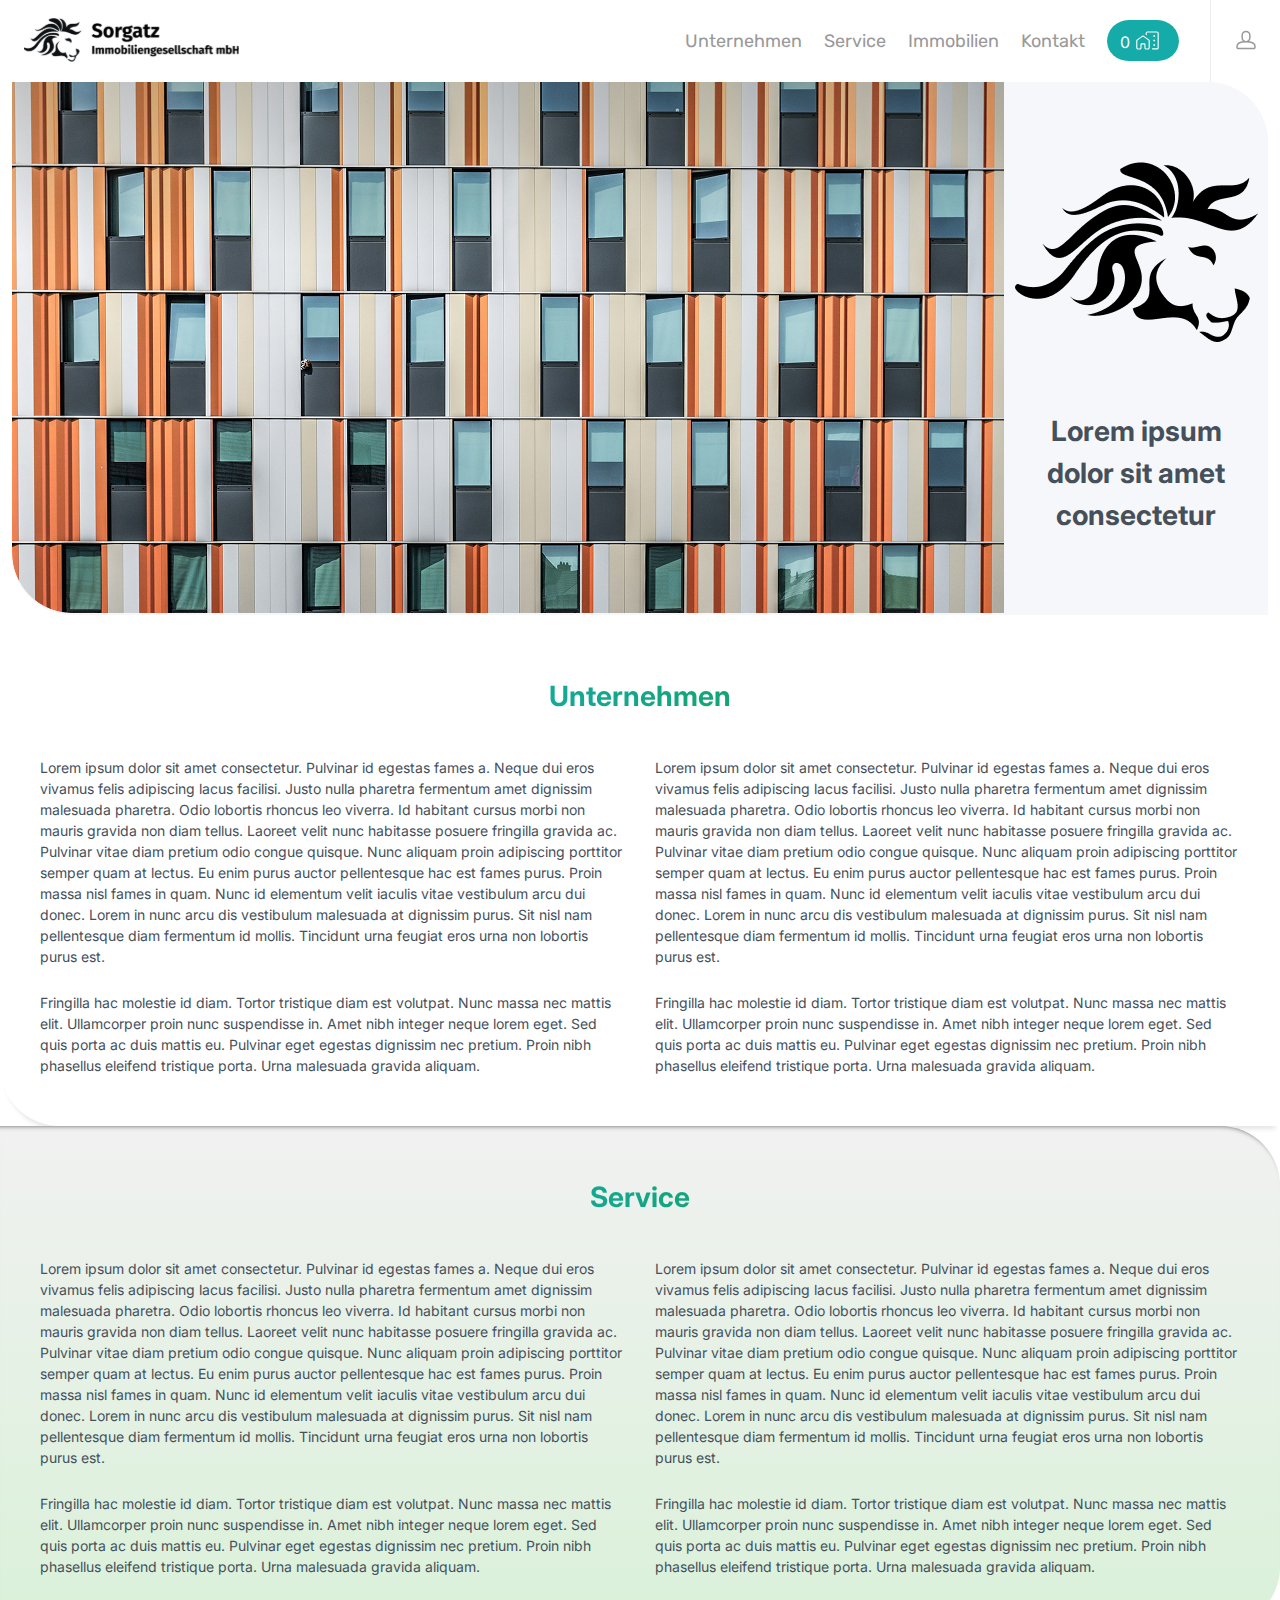
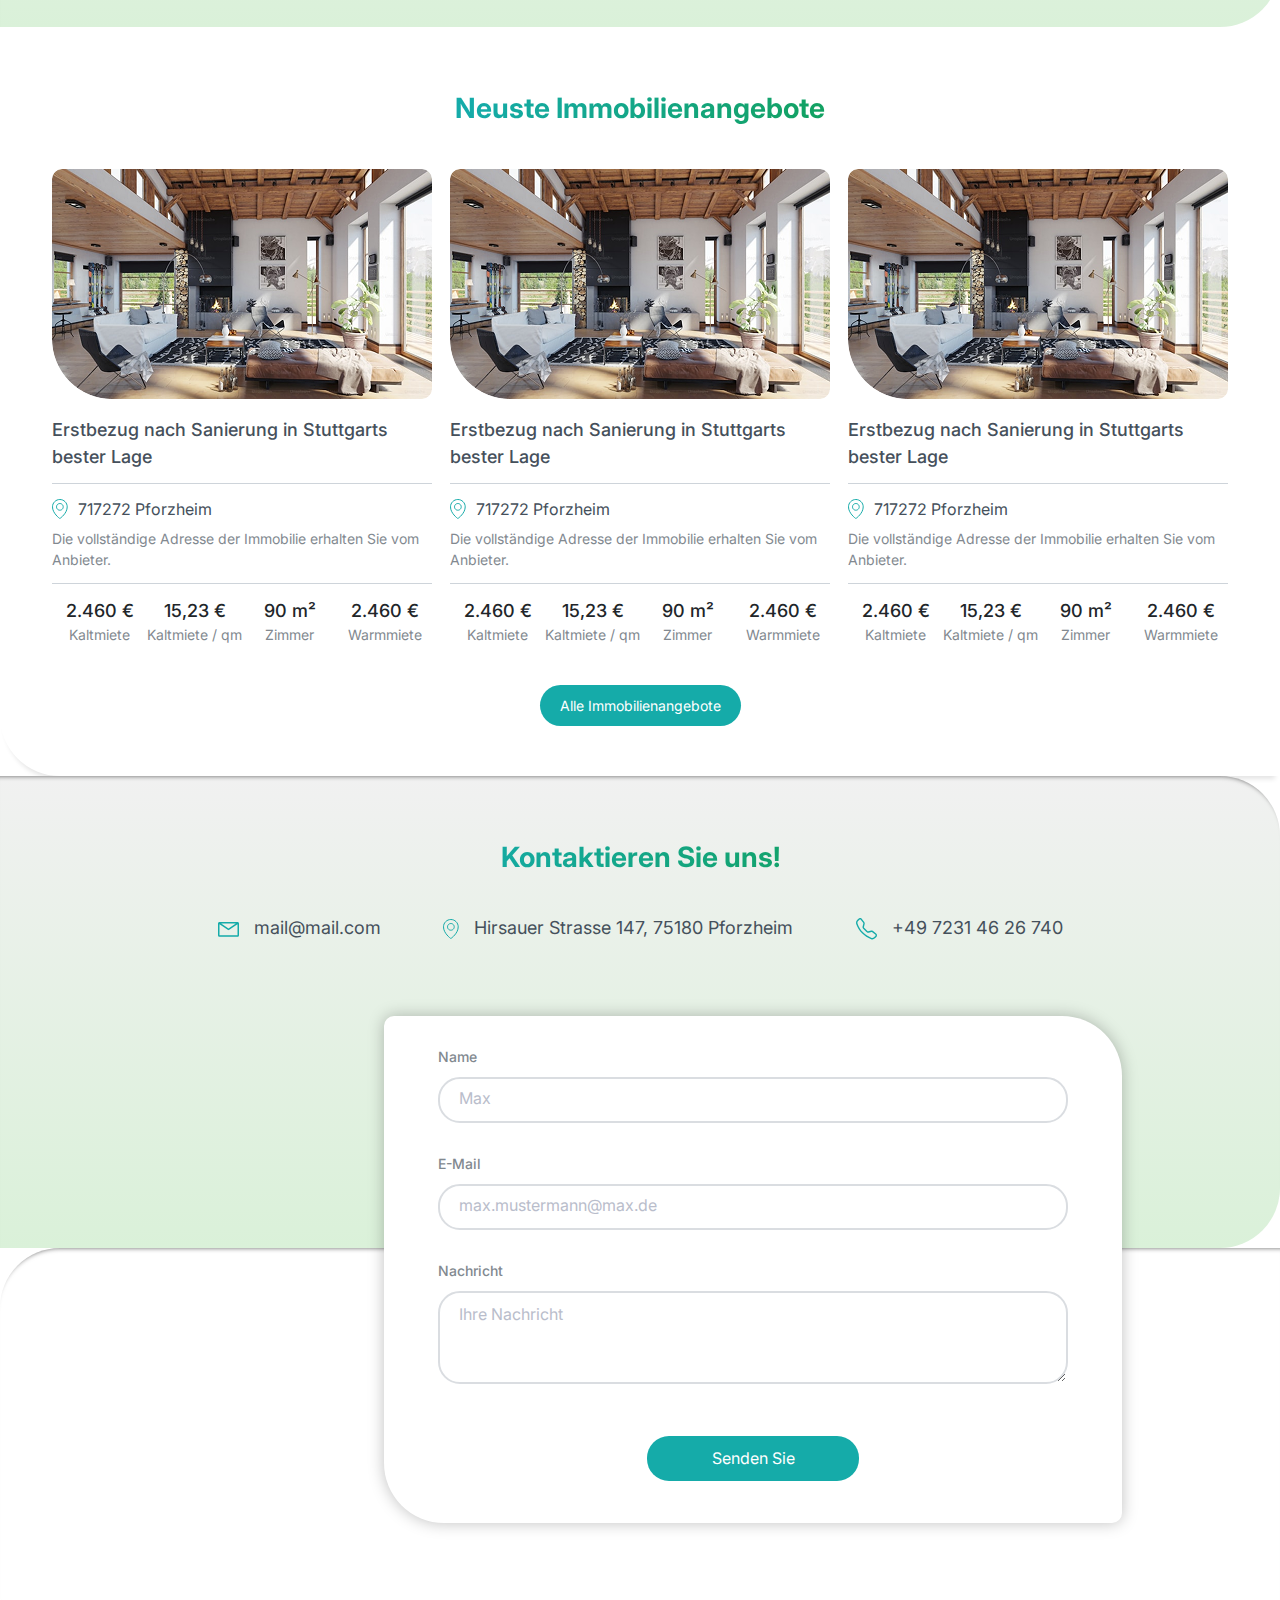
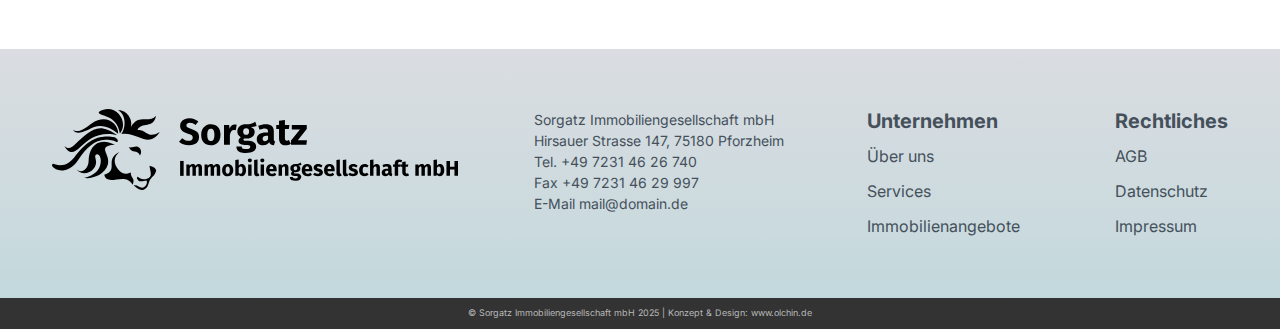
==== commit 280746b1: "Add files via upload" ====
--- a/index.html
+++ b/index.html
@@ -280,60 +280,63 @@
 
   </main>
 
-  <footer class="footer">
-    <div class="container-fluid">
-      <div class="row">
-        <div class="col-12">
-          <div class="footer-inner">
-            <div class="footer-item">
-              <a href="index.html" class="footer-logo">
-                <img src="img/footer_logo.svg">
-              </a>
-            </div>
-            <div class="footer-item">
-              <p>Sorgatz Immobiliengesellschaft mbH</p>
-              <p><a href="https://www.google.com/maps/place/Hirsauer+Str.+147,+75180+Pforzheim,+Deutschland/@48.8739064,8.6746424,17z/data=!4m6!3m5!1s0x47976df4e07fa589:0xfea77d4daa52ced0!8m2!3d48.8739029!4d8.6772173!16s%2Fg%2F11b8zhwr9q?entry=ttu&g_ep=EgoyMDI1MDIxMi4wIKXMDSoASAFQAw%3D%3D" target="_blank"></a>Hirsauer Strasse 147, 75180 Pforzheim</p>
-              <p>Tel. <a href="tel:+49 7231 46 26 740">+49 7231 46 26 740</a></p>
-              <p>Fax <a href="tel:+49 7231 46 29 997">+49 7231 46 29 997</a></p>
-              <p>E-Mail <a href="mailto:mail@domain.de">mail@domain.de</a></p>
-            </div>
-            <div class="footer-item">
-              <div class="footer-item_unternehmen">
-                <h4>Unternehmen</h4>
-                <ul>
-                  <li><a href="#">Über uns</a></li>
-                  <li><a href="#">Services</a></li>
-                  <li><a href="#">Immobilienangebote</a></li>
-                </ul>
-              </div>
-              <div class="footer-item_rechtliches">
-                <h4>Rechtliches</h4>
-                <ul>
-                  <li><a href="agb.html">AGB</a></li>
-                  <li><a href="datenschutz.html">Datenschutz</a></li>
-                  <li><a href="impressum.html">Impressum</a></li>
-                </ul>
-              </div>
-            </div>
-          </div>
-        </div>
-      </div>
-    </div>
-  </footer>
-
-  <div class="copyright">
-    <div class="container-fluid">
-      <div class="row">
-        <div class="col-12">
-          <div class="copyright-inner">
-            <p>© Sorgatz Immobiliengesellschaft mbH 2025  |  Konzept & Design: <a href="https://olchin.de/" rel="nofollow">www.olchin.de</a></p>
+
+  <div class="footer-wrapper">
+    <footer class="footer">
+      <div class="container-fluid">
+        <div class="row">
+          <div class="col-12">
+            <div class="footer-inner">
+              <div class="footer-item">
+                <a href="index.html" class="footer-logo">
+                  <img src="img/footer_logo.svg">
+                </a>
+              </div>
+              <div class="footer-item">
+                <p>Sorgatz Immobiliengesellschaft mbH</p>
+                <p><a href="https://www.google.com/maps/place/Hirsauer+Str.+147,+75180+Pforzheim,+Deutschland/@48.8739064,8.6746424,17z/data=!4m6!3m5!1s0x47976df4e07fa589:0xfea77d4daa52ced0!8m2!3d48.8739029!4d8.6772173!16s%2Fg%2F11b8zhwr9q?entry=ttu&g_ep=EgoyMDI1MDIxMi4wIKXMDSoASAFQAw%3D%3D" target="_blank"></a>Hirsauer Strasse 147, 75180 Pforzheim</p>
+                <p>Tel. <a href="tel:+49 7231 46 26 740">+49 7231 46 26 740</a></p>
+                <p>Fax <a href="tel:+49 7231 46 29 997">+49 7231 46 29 997</a></p>
+                <p>E-Mail <a href="mailto:mail@domain.de">mail@domain.de</a></p>
+              </div>
+              <div class="footer-item">
+                <div class="footer-item_unternehmen">
+                  <h4>Unternehmen</h4>
+                  <ul>
+                    <li><a href="#">Über uns</a></li>
+                    <li><a href="#">Services</a></li>
+                    <li><a href="#">Immobilienangebote</a></li>
+                  </ul>
+                </div>
+                <div class="footer-item_rechtliches">
+                  <h4>Rechtliches</h4>
+                  <ul>
+                    <li><a href="agb.html">AGB</a></li>
+                    <li><a href="datenschutz.html">Datenschutz</a></li>
+                    <li><a href="impressum.html">Impressum</a></li>
+                  </ul>
+                </div>
+              </div>
+            </div>
+          </div>
+        </div>
+      </div>
+    </footer>
+  
+    <div class="copyright">
+      <div class="container-fluid">
+        <div class="row">
+          <div class="col-12">
+            <div class="copyright-inner">
+              <p>© Sorgatz Immobiliengesellschaft mbH 2025  |  Konzept & Design: <a href="https://olchin.de/" rel="nofollow">www.olchin.de</a></p>
+            </div>
           </div>
         </div>
       </div>
     </div>
   </div>
+
   
-
   <script src="https://ajax.googleapis.com/ajax/libs/jquery/3.4.1/jquery.min.js"></script>
   <script src="https://cdn.jsdelivr.net/npm/@popperjs/core@2.11.8/dist/umd/popper.min.js" integrity="sha384-I7E8VVD/ismYTF4hNIPjVp/Zjvgyol6VFvRkX/vR+Vc4jQkC+hVqc2pM8ODewa9r" crossorigin="anonymous"></script>
 <script src="https://cdn.jsdelivr.net/npm/bootstrap@5.3.3/dist/js/bootstrap.min.js" integrity="sha384-0pUGZvbkm6XF6gxjEnlmuGrJXVbNuzT9qBBavbLwCsOGabYfZo0T0to5eqruptLy" crossorigin="anonymous"></script>
--- a/css/style.css
+++ b/css/style.css
@@ -9,7 +9,7 @@
 body {
     font-family: "Inter", serif;
     overflow-x: hidden;
-    background-color: #F6F7FA;
+    background-color: #D9D9D9;
 }
 
 a {
@@ -29,6 +29,11 @@
     list-style-type: none;
 }
 
+.container-fluid{
+    max-width: 1400px;
+    margin: 0 auto;
+}
+
 .header {
     background-color: #fff;
 }
@@ -118,6 +123,10 @@
     border-bottom-left-radius: 60px;
 }
 
+.first-banner img{
+    border-bottom-left-radius: 60px;
+}
+
 .first-logo {
     margin: 0 auto;
     text-align: center;
@@ -141,13 +150,14 @@
     font-weight: 700;
     margin-bottom: 40px;
     line-height: 150%;
-    background: linear-gradient(120deg, rgba(15, 148, 0, 1) 0%, rgba(21, 171, 169, 1) 100%);
+    background: linear-gradient(292deg, #0F9400 -6.26%, #15ABA9 64.4%);
     -webkit-background-clip: text;
     -webkit-text-fill-color: transparent;
 }
 
 .main {
     position: relative;
+    background-color: #fff;
 }
 
 .unternehmen {
@@ -504,7 +514,7 @@
 }
 
 .footer {
-    background: linear-gradient(180deg, rgba(218, 221, 225, 1) 0%, rgba(202, 218, 222, 1) 27%, rgba(137, 205, 208, 1) 100%);
+    background: linear-gradient(180deg, #DADDE1 0%, #CADADE 74.48%, #89CDD0 278.76%);
     padding-top: 60px;
     padding-bottom: 60px;
 }
@@ -1413,6 +1423,7 @@
 }
 
 .flats-none{
+    display: none;
     padding-top: 96px;
     padding-bottom: 152px;
     max-width: 235px;
